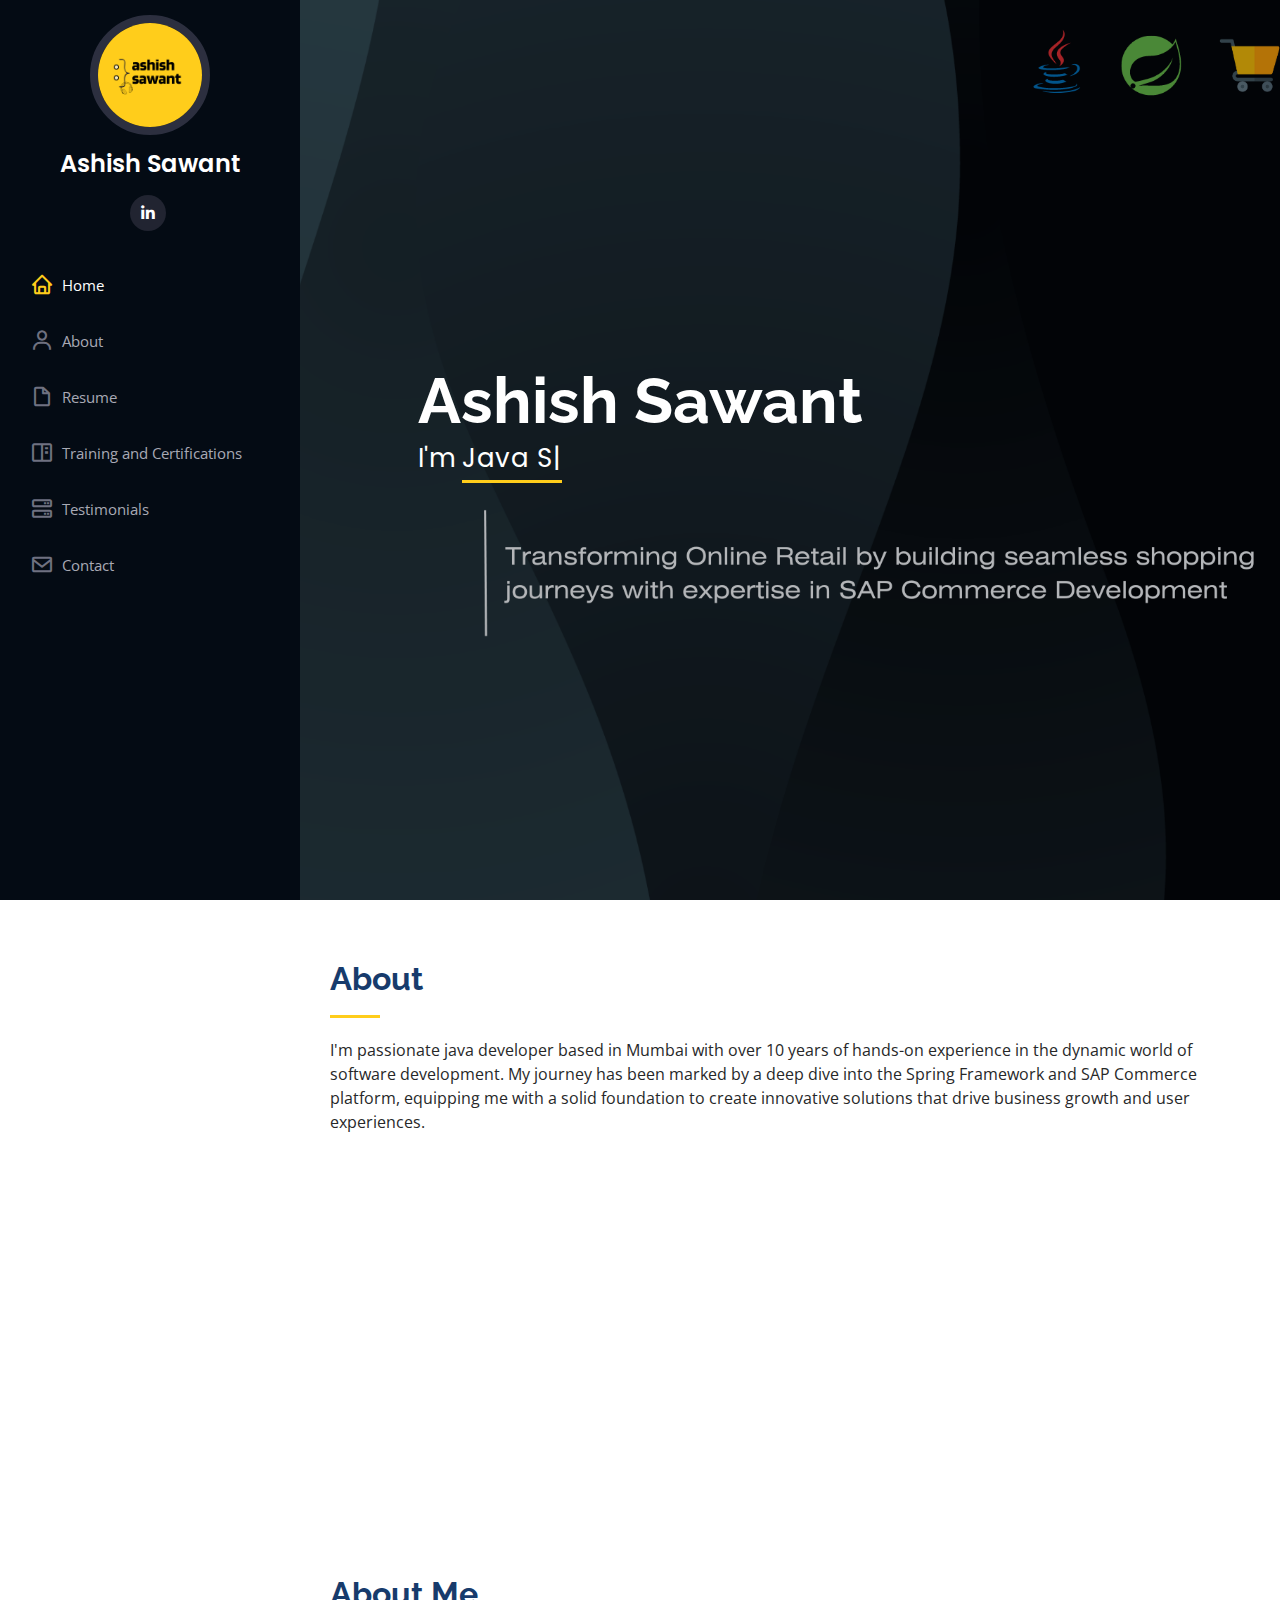
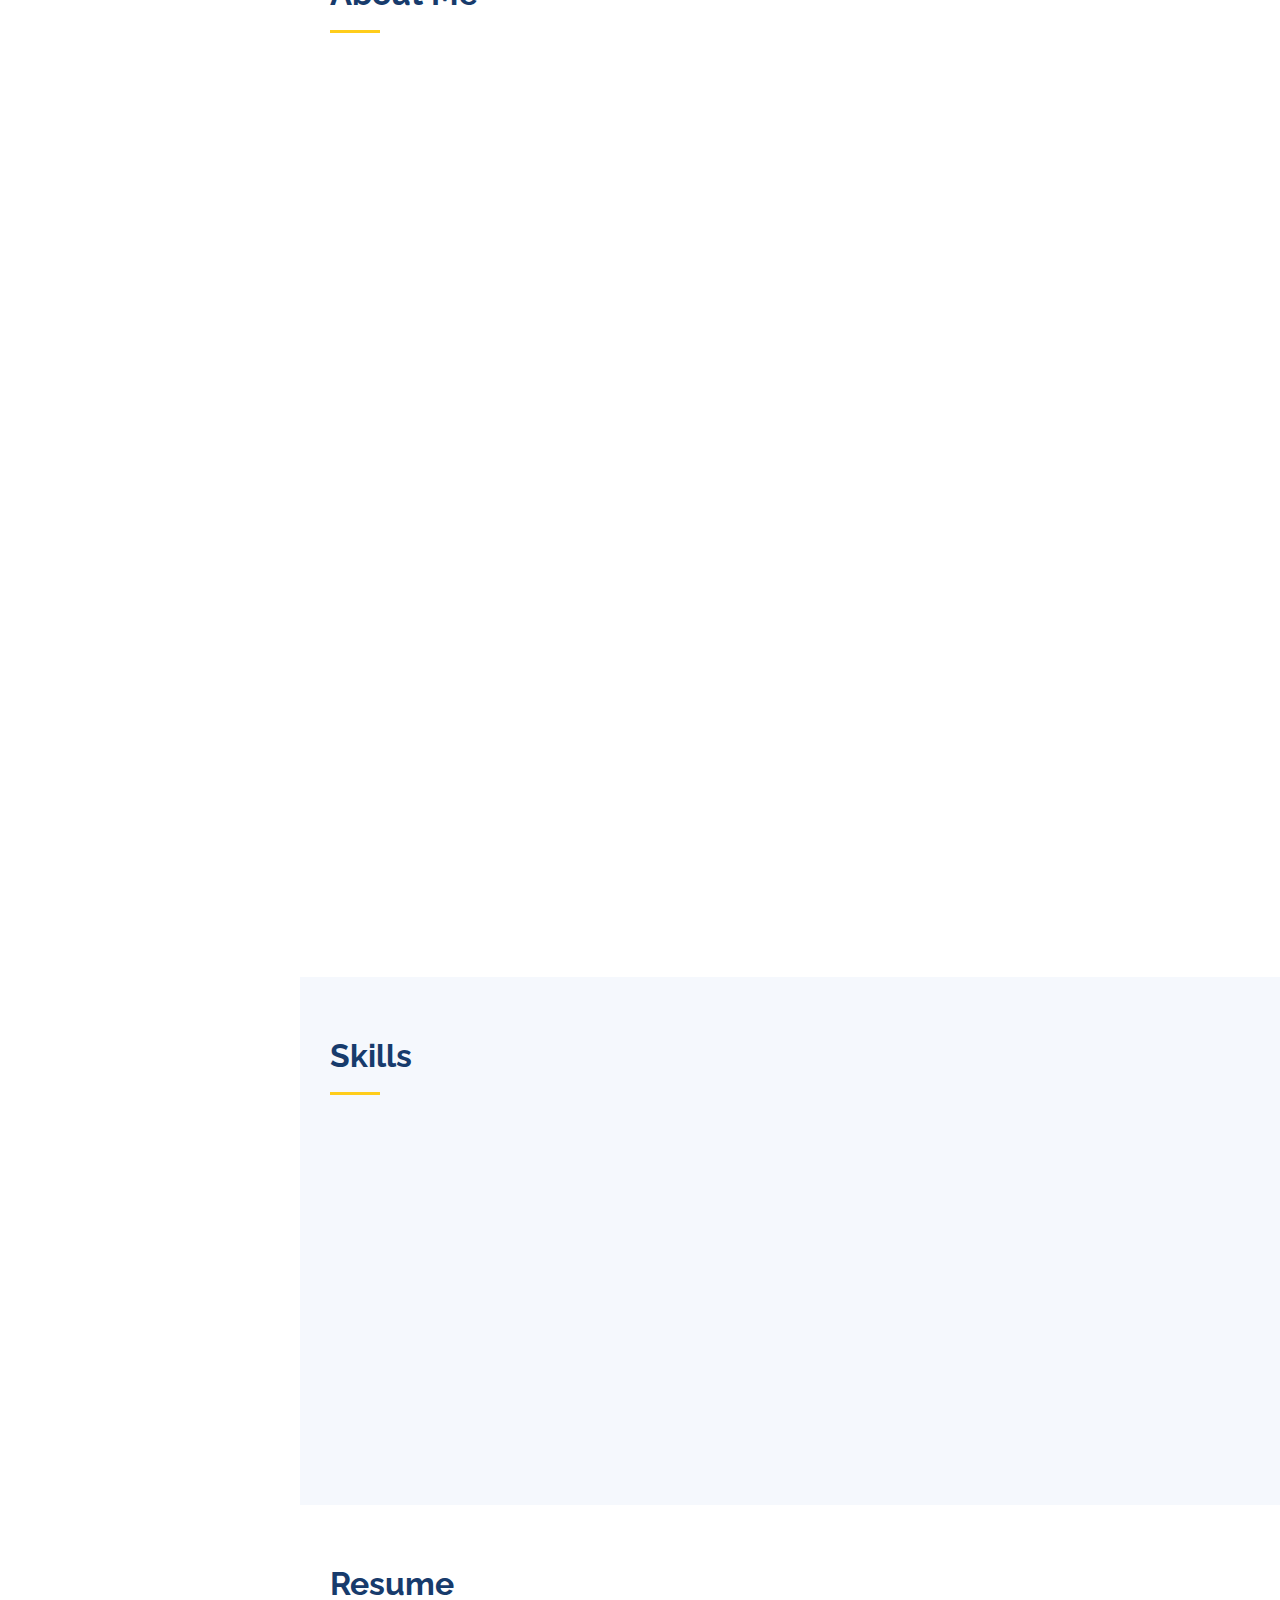
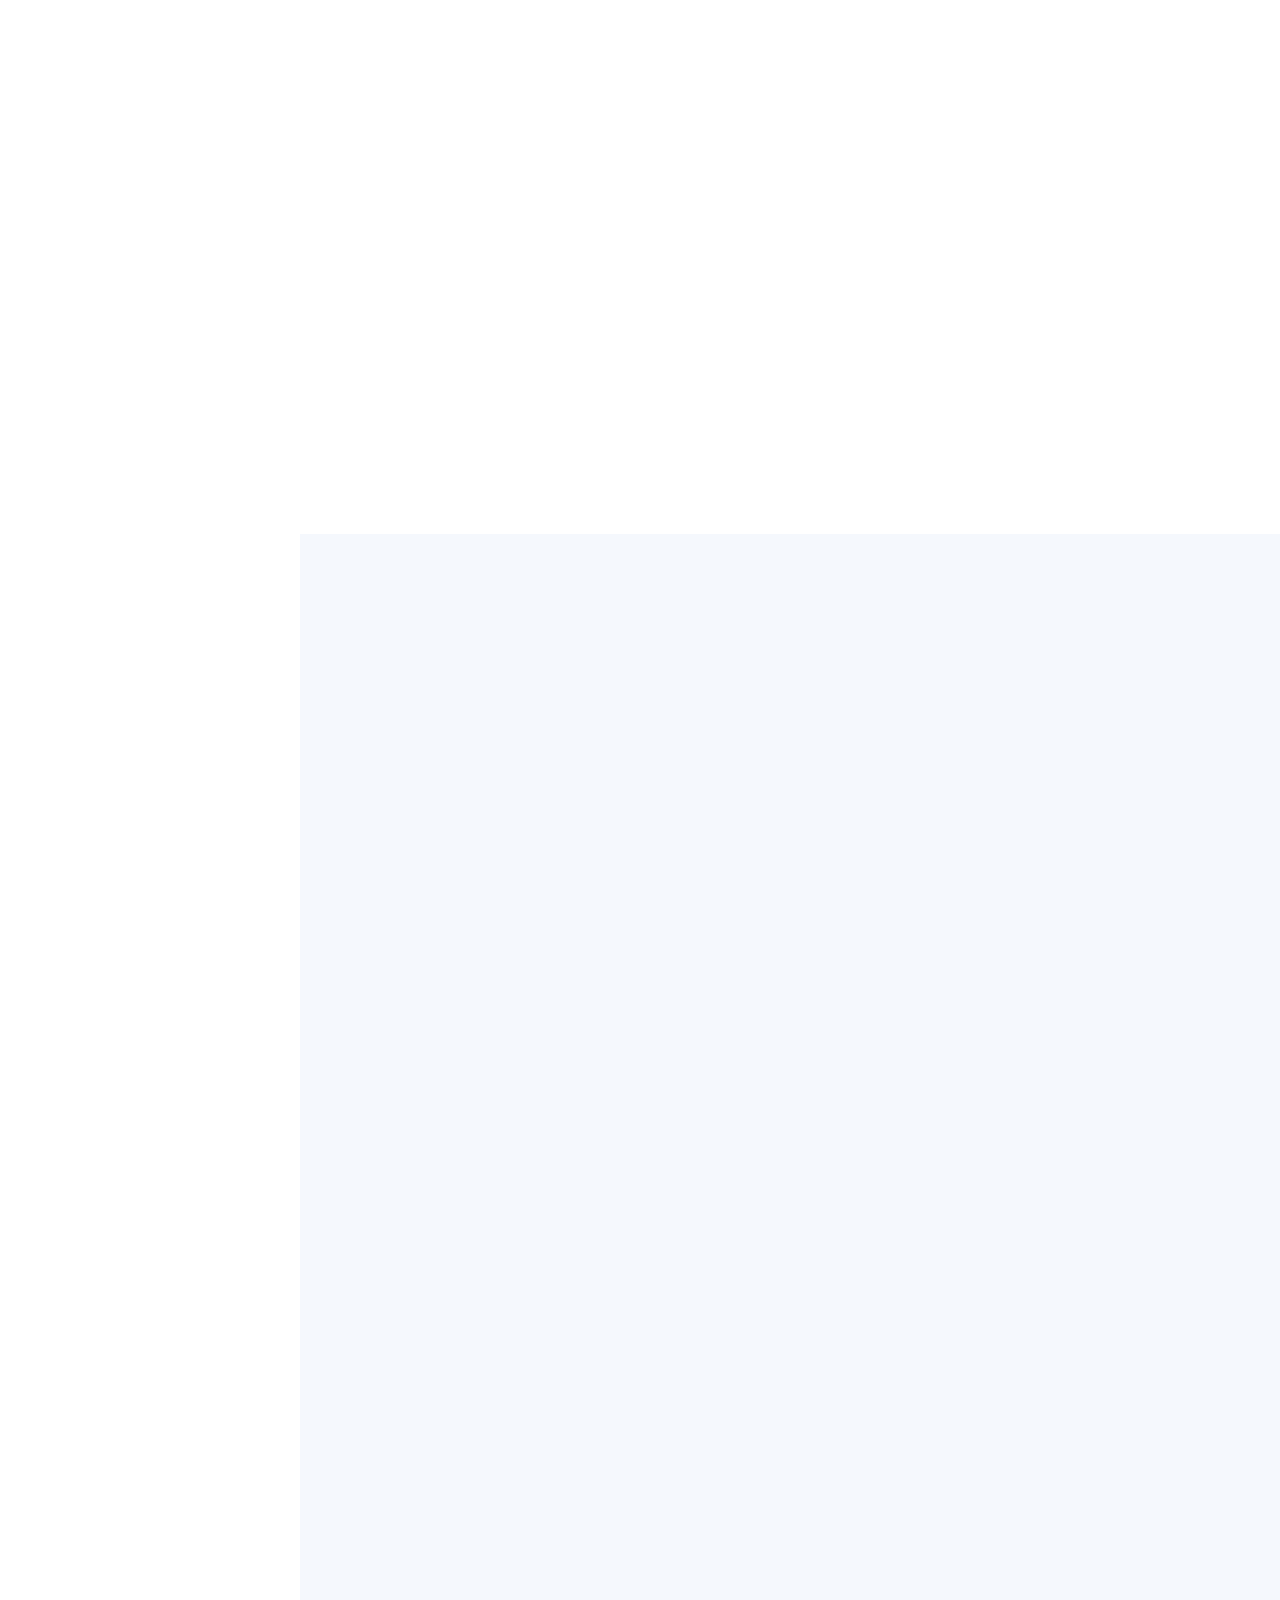
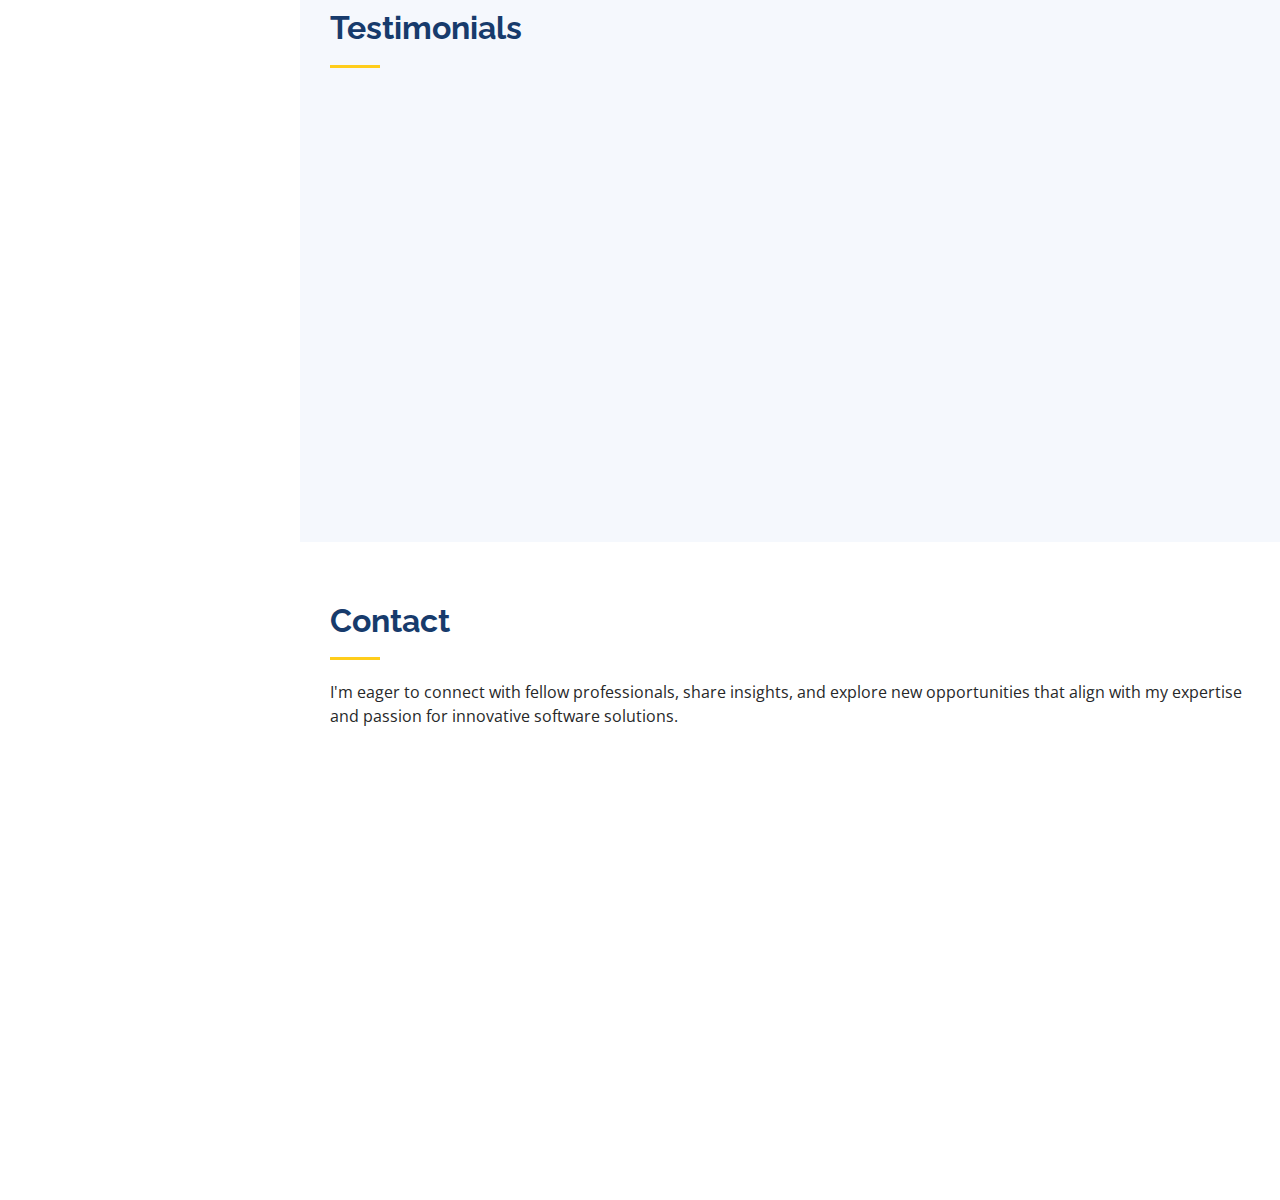
==== index.html @ c2856e30 "first commit portfolio" ====
<!DOCTYPE html>
<html lang="en">

<head>
  <meta charset="utf-8">
  <meta content="width=device-width, initial-scale=1.0" name="viewport">

  <title>iPortfolio Bootstrap Template - Index</title>
  <meta content="" name="description">
  <meta content="" name="keywords">

  <!-- Favicons -->
  <link href="assets/img/favicon.png" rel="icon">
  <link href="assets/img/apple-touch-icon.png" rel="apple-touch-icon">

  <!-- Google Fonts -->
  <link href="https://fonts.googleapis.com/css?family=Open+Sans:300,300i,400,400i,600,600i,700,700i|Raleway:300,300i,400,400i,500,500i,600,600i,700,700i|Poppins:300,300i,400,400i,500,500i,600,600i,700,700i" rel="stylesheet">

  <!-- Vendor CSS Files -->
  <link href="assets/vendor/aos/aos.css" rel="stylesheet">
  <link href="assets/vendor/bootstrap/css/bootstrap.min.css" rel="stylesheet">
  <link href="assets/vendor/bootstrap-icons/bootstrap-icons.css" rel="stylesheet">
  <link href="assets/vendor/boxicons/css/boxicons.min.css" rel="stylesheet">
  <link href="assets/vendor/glightbox/css/glightbox.min.css" rel="stylesheet">
  <link href="assets/vendor/swiper/swiper-bundle.min.css" rel="stylesheet">

  <!-- Template Main CSS File -->
  <link href="assets/css/style.css" rel="stylesheet">


</head>

<body>

  <!-- ======= Mobile nav toggle button ======= -->
  <i class="bi bi-list mobile-nav-toggle d-xl-none"></i>

  <!-- ======= Header ======= -->
  <header id="header">
    <div class="d-flex flex-column">

      <div class="profile">
        <img src="assets/img/ashish_bimg.png" alt="" class="img-fluid rounded-circle">
        <h1 class="text-light"><a href="index.html">Ashish Sawant</a></h1>
        <div class="social-links mt-3 text-center">
          <!-- <a href="#" class="twitter"><i class="bx bxl-twitter"></i></a>
          <a href="#" class="facebook"><i class="bx bxl-facebook"></i></a>
          <a href="#" class="instagram"><i class="bx bxl-instagram"></i></a>
          <a href="#" class="google-plus"><i class="bx bxl-skype"></i></a> -->
          <a href="https://www.linkedin.com/in/ashish-sawant-cx/" class="linkedin"><i class="bx bxl-linkedin"></i></a>
        </div>
      </div>

      <nav id="navbar" class="nav-menu navbar">
        <ul>
          <li><a href="#hero" class="nav-link scrollto active"><i class="bx bx-home"></i> <span>Home</span></a></li>
          <li><a href="#about" class="nav-link scrollto"><i class="bx bx-user"></i> <span>About</span></a></li>
          <li><a href="#resume" class="nav-link scrollto"><i class="bx bx-file-blank"></i> <span>Resume</span></a></li>
          <li><a href="#certifications" class="nav-link scrollto"><i class="bx bx-book-content"></i> <span>Training and Certifications</span></a></li>
          <li><a href="#testimonials" class="nav-link scrollto"><i class="bx bx-server"></i> <span>Testimonials</span></a></li>
          <li><a href="#contact" class="nav-link scrollto"><i class="bx bx-envelope"></i> <span>Contact</span></a></li>
        </ul>
      </nav><!-- .nav-menu -->
    </div>
  </header><!-- End Header -->

  <!-- ======= Hero Section ======= -->
  <section id="hero" class="d-flex flex-column justify-content-center align-items-center">
    <div class="hero-container" data-aos="fade-in">
      <h1>Ashish Sawant</h1>
      <p>I'm <span class="typed" data-typed-items="Java Spring Hybris Developer, SAP Commerce Lead"></span></p>
    </div>
  </section><!-- End Hero -->

  <main id="main">

    <!-- ======= About Section ======= -->
    <section id="about" class="about">
      <div class="container">

        <div class="section-title">
          <h2>About</h2>
          <p>I'm passionate java developer based in Mumbai with over 10 years of hands-on experience in the dynamic world of software development. My journey has been marked by a deep dive into the Spring Framework and SAP Commerce platform, equipping me with a solid foundation to create innovative solutions that drive business growth and user experiences.</p>
        </div>

        <div class="row">
          <div class="col-lg-4" data-aos="fade-right">
            <img src="assets/img/linkd-dp.jpg" class="img-fluid" alt="">
          </div>
          <div class="col-lg-8 pt-4 pt-lg-0 content" data-aos="fade-left">
            <h3>SAP Commerce (Hybris) Lead</h3>
            <!-- <p class="fst-italic">
              Lorem ipsum dolor sit amet, consectetur adipiscing elit, sed do eiusmod tempor incididunt ut labore et dolore
              magna aliqua.
            </p> -->
            <div class="row">
              <div class="col-lg-6">
                <ul>
                  <li><i class="bi bi-chevron-right"></i> <strong>Birthday:</strong> <span>18 Dec 1990</span></li>
                  <li><i class="bi bi-chevron-right"></i> <strong>Website:</strong> <span>www.example.com</span></li>
                  <li><i class="bi bi-chevron-right"></i> <strong>Phone:</strong> <span>+91 9833534394</span></li>
                  <li><i class="bi bi-chevron-right"></i> <strong>City:</strong> <span>Mumbai, India</span></li>
                </ul>
              </div>
              <div class="col-lg-6">
                <ul>
                  <li><i class="bi bi-chevron-right"></i> <strong>Age:</strong> <span>33</span></li>
                  <li><i class="bi bi-chevron-right"></i> <strong>Degree:</strong> <span>Master of computer application</span></li>
                  <li><i class="bi bi-chevron-right"></i> <strong>Email:</strong> <span>sawantashish1890@gmail.com</span></li>
                  <li><i class="bi bi-chevron-right"></i> <strong>Total Experience:</strong> <span>10 years</span></li>
                </ul>
              </div>
            </div>
            <!-- <p>
              Officiis eligendi itaque labore et dolorum mollitia officiis optio vero. Quisquam sunt adipisci omnis et ut. Nulla accusantium dolor incidunt officia tempore. Et eius omnis.
              Cupiditate ut dicta maxime officiis quidem quia. Sed et consectetur qui quia repellendus itaque neque. Aliquid amet quidem ut quaerat cupiditate. Ab et eum qui repellendus omnis culpa magni laudantium dolores.
            </p> -->
          </div>
        </div>

      </div>
    </section><!-- End About Section -->

    <!-- ======= Facts Section ======= -->
    <section id="facts" class="resume">
      <div class="container">

        <div class="section-title">
          <h2>About Me</h2>
        </div>  
        
        <div class="row">
          
          <div class="col-lg-6" data-aos="fade-up">
            <h3 class="resume-title">What Defines My Experties</h3>
            <div class="resume-item pb-0">
              <h4>Analyzing and Crafting Business Logic</h4>
              <p><em>From inception to execution, I excel in dissecting complex problems and architecting robust core business logic that powers applications, making them efficient and impactful.</em></p>
            </br>
            </div>
          
            <div class="resume-item pb-0">
              <h4>Web Interface Development</h4>
              <p><em>I've designed and developed web interfaces for enterprise-level applications, ensuring seamless user interactions that cater to diverse needs.</em></p>
            </br>
            </div>
          
          
            <div class="resume-item pb-0">
              <h4>Web Services Extraordinaire</h4>
              <p><em>From crafting RESTful web services that streamline data exchange to orchestrating SOAP-based interactions across platforms, creating pathways for seamless communication between diverse systems.</em></p>
            </br>
            </div>
          
            <div class="resume-item pb-0">
              <h4>Database Design and Optimization</h4>
              <p><em>Database design, optimization, and implementation across varied platforms are key components of my skill arsenal, contributing to efficient data management.</em></p>
            </br>
            </div>
          
            <div class="resume-item pb-0">
              <h4>SAP Commerce Exploration</h4>
              <p><em>My journey into the SAP HYBRIS universe has been enriching. I've delved into various aspects of the platform, combining OOTB features with customization to deliver tailored solutions. As a SAP Commerce developer, I've explored B2B as well as B2C accelerator functionalities.</em></p>
            </br>
            </div>
          </div>

          
          <div class="col-lg-6" data-aos="fade-up">
            <h3 class="resume-title">Contribution & Leadership:</h3>
            <div class="resume-item pb-0">
              <h4>Diverse Development Roles</h4>
              <p><em>I've had the privilege to engage in CX Sprints, OMS Sprints, Production Support, Mobile APIs, and Integration projects.</em></p>
            </br>
            </div>
          
            <div class="resume-item pb-0">
              <h4>Lead Developer</h4>
              <p><em>As part of the core development team, I've been entrusted with leading and guiding teammates through over 100 sprints, championing a collaborative spirit for success.</em></p>
            </br>
            </div>
          
            <div class="resume-item pb-0">
              <h4>Business and Technical Analysis</h4>
              <p><em>I've actively participated in business requirement analysis and collaborated with technical architects to shape solutions aligned with organizational goals.</em></p>
            </br>
            </div>
          
            <div class="resume-item pb-0">
              <h4>Research and Innovation</h4>
              <p><em>I use my skills in research and development to explore new areas in the world of software development that haven't been explored before and identify how they can add value to projects.</em></p>
            </br>
            </div>
          </div>

        </div> 
          
        </div>
        

        <!-- <div class="row no-gutters">

          <div class="col-lg-3 col-md-6 d-md-flex align-items-md-stretch" data-aos="fade-up">
            <div class="count-box">
              <i class="bi bi-emoji-smile"></i>
              <span data-purecounter-start="0" data-purecounter-end="232" data-purecounter-duration="1" class="purecounter"></span>
              <p><strong>Happy Clients</strong> consequuntur quae</p>
            </div>
          </div>

          <div class="col-lg-3 col-md-6 d-md-flex align-items-md-stretch" data-aos="fade-up" data-aos-delay="100">
            <div class="count-box">
              <i class="bi bi-journal-richtext"></i>
              <span data-purecounter-start="0" data-purecounter-end="521" data-purecounter-duration="1" class="purecounter"></span>
              <p><strong>Projects</strong> adipisci atque cum quia aut</p>
            </div>
          </div>

          <div class="col-lg-3 col-md-6 d-md-flex align-items-md-stretch" data-aos="fade-up" data-aos-delay="200">
            <div class="count-box">
              <i class="bi bi-headset"></i>
              <span data-purecounter-start="0" data-purecounter-end="1453" data-purecounter-duration="1" class="purecounter"></span>
              <p><strong>Hours Of Support</strong> aut commodi quaerat</p>
            </div>
          </div>

          <div class="col-lg-3 col-md-6 d-md-flex align-items-md-stretch" data-aos="fade-up" data-aos-delay="300">
            <div class="count-box">
              <i class="bi bi-people"></i>
              <span data-purecounter-start="0" data-purecounter-end="32" data-purecounter-duration="1" class="purecounter"></span>
              <p><strong>Hard Workers</strong> rerum asperiores dolor</p>
            </div>
          </div>

        </div> -->

      </div>
    </section><!-- End Facts Section -->

    <!-- ======= Skills Section ======= -->
    <section id="skills" class="skills section-bg">
      <div class="container">

        <div class="section-title">
          <h2>Skills</h2>
         <!--  <p>Magnam dolores commodi suscipit. Necessitatibus eius consequatur ex aliquid fuga eum quidem. Sit sint consectetur velit. Quisquam quos quisquam cupiditate. Et nemo qui impedit suscipit alias ea. Quia fugiat sit in iste officiis commodi quidem hic quas.</p> -->
        </div>

        <div class="row skills-content">

          <div class="col-lg-6" data-aos="fade-up">

            <div class="progress">
              <span class="skill">Java <i class="val">100%</i></span>
              <div class="progress-bar-wrap">
                <div class="progress-bar" role="progressbar" aria-valuenow="100" aria-valuemin="0" aria-valuemax="100"></div>
              </div>
            </div>

            <div class="progress">
              <span class="skill">Spring Framework<i class="val">100%</i></span>
              <div class="progress-bar-wrap">
                <div class="progress-bar" role="progressbar" aria-valuenow="100" aria-valuemin="0" aria-valuemax="100"></div>
              </div>
            </div>

            <div class="progress">
              <span class="skill">SAP Commerce (Hybris) <i class="val">100%</i></span>
              <div class="progress-bar-wrap">
                <div class="progress-bar" role="progressbar" aria-valuenow="100" aria-valuemin="0" aria-valuemax="100"></div>
              </div>
            </div>

            <div class="progress">
              <span class="skill">RDBMS <i class="val">100%</i></span>
              <div class="progress-bar-wrap">
                <div class="progress-bar" role="progressbar" aria-valuenow="100" aria-valuemin="0" aria-valuemax="100"></div>
              </div>
            </div>

            <div class="progress">
              <span class="skill">NO SQL DB <i class="val">50%</i></span>
              <div class="progress-bar-wrap">
                <div class="progress-bar" role="progressbar" aria-valuenow="50" aria-valuemin="0" aria-valuemax="100"></div>
              </div>
            </div>

          </div>

          <div class="col-lg-6" data-aos="fade-up" data-aos-delay="100">

            <div class="progress">
              <span class="skill">HTML <i class="val">100%</i></span>
              <div class="progress-bar-wrap">
                <div class="progress-bar" role="progressbar" aria-valuenow="100" aria-valuemin="0" aria-valuemax="100"></div>
              </div>
            </div>

            <div class="progress">
              <span class="skill">CSS <i class="val">70%</i></span>
              <div class="progress-bar-wrap">
                <div class="progress-bar" role="progressbar" aria-valuenow="70" aria-valuemin="0" aria-valuemax="100"></div>
              </div>
            </div>

            <div class="progress">
              <span class="skill">Javascript <i class="val">80%</i></span>
              <div class="progress-bar-wrap">
                <div class="progress-bar" role="progressbar" aria-valuenow="80" aria-valuemin="0" aria-valuemax="100"></div>
              </div>
            </div>

            <div class="progress">
              <span class="skill">Anguler <i class="val">50%</i></span>
              <div class="progress-bar-wrap">
                <div class="progress-bar" role="progressbar" aria-valuenow="50" aria-valuemin="0" aria-valuemax="100"></div>
              </div>
            </div>

          </div>

        </div>

      </div>
    </section><!-- End Skills Section -->

    <!-- ======= Resume Section ======= -->
    <section id="resume" class="resume">
      <div class="container">

        <div class="section-title">
          <h2>Resume</h2>
          <!-- <p>Magnam dolores commodi suscipit. Necessitatibus eius consequatur ex aliquid fuga eum quidem. Sit sint consectetur velit. Quisquam quos quisquam cupiditate. Et nemo qui impedit suscipit alias ea. Quia fugiat sit in iste officiis commodi quidem hic quas.</p> -->
        </div>

        <div class="row">
          <div class="col-lg-6" data-aos="fade-up">
            <h3 class="resume-title">Summary</h3>
            <div class="resume-item pb-0">
              <h4>Ashish Sawant</h4>
              <p><em>Transforming Online Retail by building seamless shopping journeys with expertise in SAP Commerce Development</em></p>
              <ul>
                <li>Mumbai, India</li>
                <li>+91 9833534394</li>
                <li>sawantashish189@gmail.com</li>
              </ul>
            </div>

            <h3 class="resume-title">Education</h3>
            <div class="resume-item">
              <h4>Master of Computer Application</h4>
              <h5>2011-2014</h5>
              <p><em>1st class</em></p>
              <p>Mumbai University</p>
            </div>
           <!--  <div class="resume-item">
              <h4>Bachelor of Fine Arts &amp; Graphic Design</h4>
              <h5>2010 - 2014</h5>
              <p><em>Rochester Institute of Technology, Rochester, NY</em></p>
              <p>Quia nobis sequi est occaecati aut. Repudiandae et iusto quae reiciendis et quis Eius vel ratione eius unde vitae rerum voluptates asperiores voluptatem Earum molestiae consequatur neque etlon sader mart dila</p>
            </div> -->
          </div>
          <div class="col-lg-6" data-aos="fade-up" data-aos-delay="100">
            <h3 class="resume-title">Professional Experience</h3>
            <div class="resume-item">
              <h4>Capgemini - SAP Commerce Lead</h4>
              <h5>Apr 2018 - Present</h5>
              <p><em>Mumbai, India </em></p>
              <ul>
                <li>Working as a lead for sap commerce development</li>
                <li>I've actively participated in business requirement analysis and collaborated with technical architects to shape solutions aligned with organizational goals and then provide grooming to developers. </li>
                <li>As part of the core development team, I've been entrusted with leading and guiding teammates through over 100+ sprints, championing a collaborative spirit for success.</li>
                <li>I've had the privilege to engage in CX Sprints, OMS Sprints, Production Support, Mobile APIs, and Integration projects.</li>
                <li>I use my skills in research and development to explore new areas in the world of software development that haven't been explored before and identify how they can add value to projects.</li>
                <li>Actively participate in the analysis of production issue</li>
                <li>My journey into the SAP HYBRIS universe has been enriching. I've delved into various aspects of the platform, combining OOTB features with customization to deliver tailored solutions. As a SAP Commerce developer, I've explored B2B as well as B2C accelerator functionalities.</li>
              </ul>
            </div>
            <div class="resume-item">
              <h4>Shoppers Stop Ltd–  Java Hybris Developer </h4>
              <h5>Apr-2016 – Apr-2018</h5>
              <p><em>Mumbai, India</em></p>
              <ul>
                <li>Worked on ecommerce features for webshop using Hybris</li>
                <li>Integration with IBM Sterling for OMS using JMS</li>
                <li>Integration with MS Dynamics for CRM data using REST</li>
                <li>Developed Mobile Application ecommerce apis using REST</li>
                <li>Other integrations using REST with Spring Boot for loyalty programs, store services etc</li>
                <li>Analyzing the requirements received from the client.</li>
                <li>Working on tech designing and coding.</li>
                <li>Investigating and fixing bugs and issues.</li>
                <li>Performing code reviews.</li>
                <li>Participating in relevant technical and verbal communication with the client.</li>
                <li>Assisting and mentoring the team members for issue resolution.</li>
              </ul>
            </div>
            <div class="resume-item">
              <h4>Mobicule Technologies Pvt Ltd–  Programmer Analyst </h4>
              <h5>Dec-2013 – Apr-2016</h5>
              <p><em>Mumbai, India</em></p>
              <ul>
                <li>Worked on mobile apps backend services using REST</li>
                <li>Developed B2B web portals based on Spring MVC and spring Boot</li>
                <li>Done Rollout and Onsite support for project in UAE</li>
                <li>Consumed ERP data with SOAP</li>
                <li>Database Designing, Optimization and Implementation on different Platforms</li>
                <li>Analyzing and Developing Core Business Logic for Applications.</li>
                <li>Investigating and fixing bugs and issues.</li>
                <li>Participating in relevant technical and verbal communication with the client.</li>
              </ul>
            </div>
          </div>
        </div>

      </div>
    </section><!-- End Resume Section -->

    <!-- ======= Portfolio Section ======= -->
    <section id="certifications" class="resume section-bg">
      <div class="container">
        <div class="row">
              <div class="col-lg-4" data-aos="fade-up" data-aos-delay="100">
                  <h3 class="resume-title">Certifications</h3>
                  <div class="resume-item">
                    SAP Certified Development Professional -SAP Commerce Cloud 1811 Developer
                  </div>
                  <div class="resume-item">
                    SAP Certified Development Professional - SAP Commerce Cloud Developer 2023
                  </div>
              </div>
              <div class="col-lg-4" data-aos="fade-up" data-aos-delay="100">
                <h3 class="resume-title">Knowledge Badges</h3>
                <div class="resume-item">
                  Web Assessment for the 7Steps2CC Program - Commerce Cloud Implementation Knowledge Badge
                </div>
                <div class="resume-item">
                  Solution Knowledge - SAP Commerce Cloud - Integration Series Program
                </div>
              </div>
              <div class="col-lg-4" data-aos="fade-up" data-aos-delay="100">
                <h3 class="resume-title">Trainings</h3>
                <div class="resume-item">
                  <h5>Reactive Programming</h5>
                  <ul>
                      <li>Certificate of completion Java Reactive Programming </li>
                      <li>Certificate of completion Reactive Microservices with Spring Web Flux</li>
                  </ul>
                </div>
                <div class="resume-item">
                  <h5>No SQL</h5>
                  <ul>
                      <li>Certificate of completion MongoDB - The Complete Developer's Guide 2023</li>
                  </ul>
                </div>
                <div class="resume-item">
                  <h5>Architect</h5>
                  <ul>
                      <li>Certificate of completion The Complete Guide to Becoming a Software Architect</li>
                  </ul>
                </div>
                <div class="resume-item">
                  <h5>Java</h5>
                  <ul>
                      <li>Certificate of completion Thinking Beyond Java 8</li>
                  </ul>
                </div>
                <div class="resume-item">
                  <h5>AI</h5>
                  <ul>
                      <li>Introduction to OpenAI API & ChatGPT API for Developers</li>
                      <li>GitHub CoPilot for Beginners: Write Software With AI</li>
                  </ul>
                </div>
          </div>
          </div>
        </div>

      </div>

      </div>
    </section><!-- End Portfolio Section -->

    <!-- ======= Services Section ======= -->
    <!-- <section id="services" class="services">
      <div class="container">

        <div class="section-title">
          <h2>Services</h2>
          <p>Magnam dolores commodi suscipit. Necessitatibus eius consequatur ex aliquid fuga eum quidem. Sit sint consectetur velit. Quisquam quos quisquam cupiditate. Et nemo qui impedit suscipit alias ea. Quia fugiat sit in iste officiis commodi quidem hic quas.</p>
        </div>

        <div class="row">
          <div class="col-lg-4 col-md-6 icon-box" data-aos="fade-up">
            <div class="icon"><i class="bi bi-briefcase"></i></div>
            <h4 class="title"><a href="">Lorem Ipsum</a></h4>
            <p class="description">Voluptatum deleniti atque corrupti quos dolores et quas molestias excepturi sint occaecati cupiditate non provident</p>
          </div>
          <div class="col-lg-4 col-md-6 icon-box" data-aos="fade-up" data-aos-delay="100">
            <div class="icon"><i class="bi bi-card-checklist"></i></div>
            <h4 class="title"><a href="">Dolor Sitema</a></h4>
            <p class="description">Minim veniam, quis nostrud exercitation ullamco laboris nisi ut aliquip ex ea commodo consequat tarad limino ata</p>
          </div>
          <div class="col-lg-4 col-md-6 icon-box" data-aos="fade-up" data-aos-delay="200">
            <div class="icon"><i class="bi bi-bar-chart"></i></div>
            <h4 class="title"><a href="">Sed ut perspiciatis</a></h4>
            <p class="description">Duis aute irure dolor in reprehenderit in voluptate velit esse cillum dolore eu fugiat nulla pariatur</p>
          </div>
          <div class="col-lg-4 col-md-6 icon-box" data-aos="fade-up" data-aos-delay="300">
            <div class="icon"><i class="bi bi-binoculars"></i></div>
            <h4 class="title"><a href="">Magni Dolores</a></h4>
            <p class="description">Excepteur sint occaecat cupidatat non proident, sunt in culpa qui officia deserunt mollit anim id est laborum</p>
          </div>
          <div class="col-lg-4 col-md-6 icon-box" data-aos="fade-up" data-aos-delay="400">
            <div class="icon"><i class="bi bi-brightness-high"></i></div>
            <h4 class="title"><a href="">Nemo Enim</a></h4>
            <p class="description">At vero eos et accusamus et iusto odio dignissimos ducimus qui blanditiis praesentium voluptatum deleniti atque</p>
          </div>
          <div class="col-lg-4 col-md-6 icon-box" data-aos="fade-up" data-aos-delay="500">
            <div class="icon"><i class="bi bi-calendar4-week"></i></div>
            <h4 class="title"><a href="">Eiusmod Tempor</a></h4>
            <p class="description">Et harum quidem rerum facilis est et expedita distinctio. Nam libero tempore, cum soluta nobis est eligendi</p>
          </div>
        </div>

      </div>
    </section>End Services Section -->

    <!-- ======= Testimonials Section ======= -->
    <section id="testimonials" class="testimonials section-bg">
      <div class="container">

        <div class="section-title">
          <h2>Testimonials</h2>
          <!-- <p>Magnam dolores commodi suscipit. Necessitatibus eius consequatur ex aliquid fuga eum quidem. Sit sint consectetur velit. Quisquam quos quisquam cupiditate. Et nemo qui impedit suscipit alias ea. Quia fugiat sit in iste officiis commodi quidem hic quas.</p> -->
        </div>

        <div class="testimonials-slider swiper" data-aos="fade-up" data-aos-delay="100">
          <div class="swiper-wrapper">

            <div class="swiper-slide">
              <div class="testimonial-item" data-aos="fade-up">
                <img src="assets/img/cert1.png" class="cert-img" alt="">
              </div>
            </div><!-- End testimonial item -->

            <div class="swiper-slide">
              <div class="testimonial-item" data-aos="fade-up">
                <img src="assets/img/cert2.png" class="cert-img" alt="">
              </div>
            </div><!-- End testimonial item -->

            <div class="swiper-slide">
              <div class="testimonial-item" data-aos="fade-up">
                <img src="assets/img/nv-test.png" class="cert-img" alt="">
              </div>
            </div><!-- End testimonial item -->

            <div class="swiper-slide">
              <div class="testimonial-item" data-aos="fade-up">
                <img src="assets/img/cert3.png" class="cert-img" alt="">
              </div>
            </div><!-- End testimonial item -->

            <!-- <div class="swiper-slide">
              <div class="testimonial-item" data-aos="fade-up" data-aos-delay="400">
                <p>
                  <i class="bx bxs-quote-alt-left quote-icon-left"></i>
                  Ashish had joined my team as a SAP Hybris developer and took the initiative to not just work on his modules but also to start getting mastery over other modules in Hybris. Ashish is one of the few guys i've come across who really has the capacity to take up any problem and work towards bringing it to a closure. He has the capacity to lead and guide teams and i see him in a senior role very soon.
                  If i have a chance, will i rehire him - if he doesnt accept the offer, i'd abduct him and put him in my team :)
                  He a brilliant guy to have in any team and i'm sure i'll be hearing about his technical skills alot more in the coming time
                  <i class="bx bxs-quote-alt-right quote-icon-right"></i>
                </p>
                <img src="assets/img/nv-dp.jpg" class="testimonial-img" alt="">
                <h3>Navall Vithalani</h3>
                <h4>Solution Architect</h4>
              </div>
            </div> -->

          </div>
          <!-- <div class="swiper-button-prev"></div>
          <div class="swiper-button-next"></div> -->
          <div class="swiper-pagination"></div>
        </div>

      </div>
    </section><!-- End Testimonials Section -->

    <!-- ======= Contact Section ======= -->
    <section id="contact" class="contact">
      <div class="container">

        <div class="section-title">
          <h2>Contact</h2>
          <p>I'm eager to connect with fellow professionals, share insights, and explore new opportunities that align with my expertise and passion for innovative software solutions.</p>
        </div>

        <div class="row" data-aos="fade-in">

          <div class="col-lg-12 d-flex align-items-stretch">
            <div class="info">
              <div class="address">
                <i class="bi bi-geo-alt"></i>
                <h4>Location:</h4>
                <p>Worli, Mumbai, India</p>
              </div>

              <div class="email">
                <i class="bi bi-envelope"></i>
                <h4>Email:</h4>
                <p>sawantashish@gmail.com</p>
              </div>

              <div class="phone">
                <i class="bi bi-phone"></i>
                <h4>Call:</h4>
                <p>+91 9833534384</p>
              </div>

              <!-- <iframe src="https://www.google.com/maps/embed?pb=!1m14!1m8!1m3!1d12097.433213460943!2d-74.0062269!3d40.7101282!3m2!1i1024!2i768!4f13.1!3m3!1m2!1s0x0%3A0xb89d1fe6bc499443!2sDowntown+Conference+Center!5e0!3m2!1smk!2sbg!4v1539943755621" frameborder="0" style="border:0; width: 100%; height: 290px;" allowfullscreen></iframe> -->
            </div>

          </div>

          <!-- <div class="col-lg-7 mt-5 mt-lg-0 d-flex align-items-stretch">
            <form action="forms/contact.php" method="post" role="form" class="php-email-form">
              <div class="row">
                <div class="form-group col-md-6">
                  <label for="name">Your Name</label>
                  <input type="text" name="name" class="form-control" id="name" required>
                </div>
                <div class="form-group col-md-6">
                  <label for="name">Your Email</label>
                  <input type="email" class="form-control" name="email" id="email" required>
                </div>
              </div>
              <div class="form-group">
                <label for="name">Subject</label>
                <input type="text" class="form-control" name="subject" id="subject" required>
              </div>
              <div class="form-group">
                <label for="name">Message</label>
                <textarea class="form-control" name="message" rows="10" required></textarea>
              </div>
              <div class="my-3">
                <div class="loading">Loading</div>
                <div class="error-message"></div>
                <div class="sent-message">Your message has been sent. Thank you!</div>
              </div>
              <div class="text-center"><button type="submit">Send Message</button></div>
            </form>
          </div> -->

        </div>

      </div>
    </section><!-- End Contact Section -->

  </main><!-- End #main -->

  <!-- ======= Footer ======= -->
  <footer id="footer">
    <div class="container">
      <!-- <div class="copyright">
        &copy; Copyright <strong><span>iPortfolio</span></strong>
      </div> -->
      
    </div>
  </footer><!-- End  Footer -->

  <a href="#" class="back-to-top d-flex align-items-center justify-content-center"><i class="bi bi-arrow-up-short"></i></a>

  <!-- Vendor JS Files -->
  <script src="assets/vendor/purecounter/purecounter_vanilla.js"></script>
  <script src="assets/vendor/aos/aos.js"></script>
  <script src="assets/vendor/bootstrap/js/bootstrap.bundle.min.js"></script>
  <script src="assets/vendor/glightbox/js/glightbox.min.js"></script>
  <script src="assets/vendor/isotope-layout/isotope.pkgd.min.js"></script>
  <script src="assets/vendor/swiper/swiper-bundle.min.js"></script>
  <script src="assets/vendor/typed.js/typed.umd.js"></script>
  <script src="assets/vendor/waypoints/noframework.waypoints.js"></script>
  <script src="assets/vendor/php-email-form/validate.js"></script>

  <!-- Template Main JS File -->
  <script src="assets/js/main.js"></script>

</body>

</html>
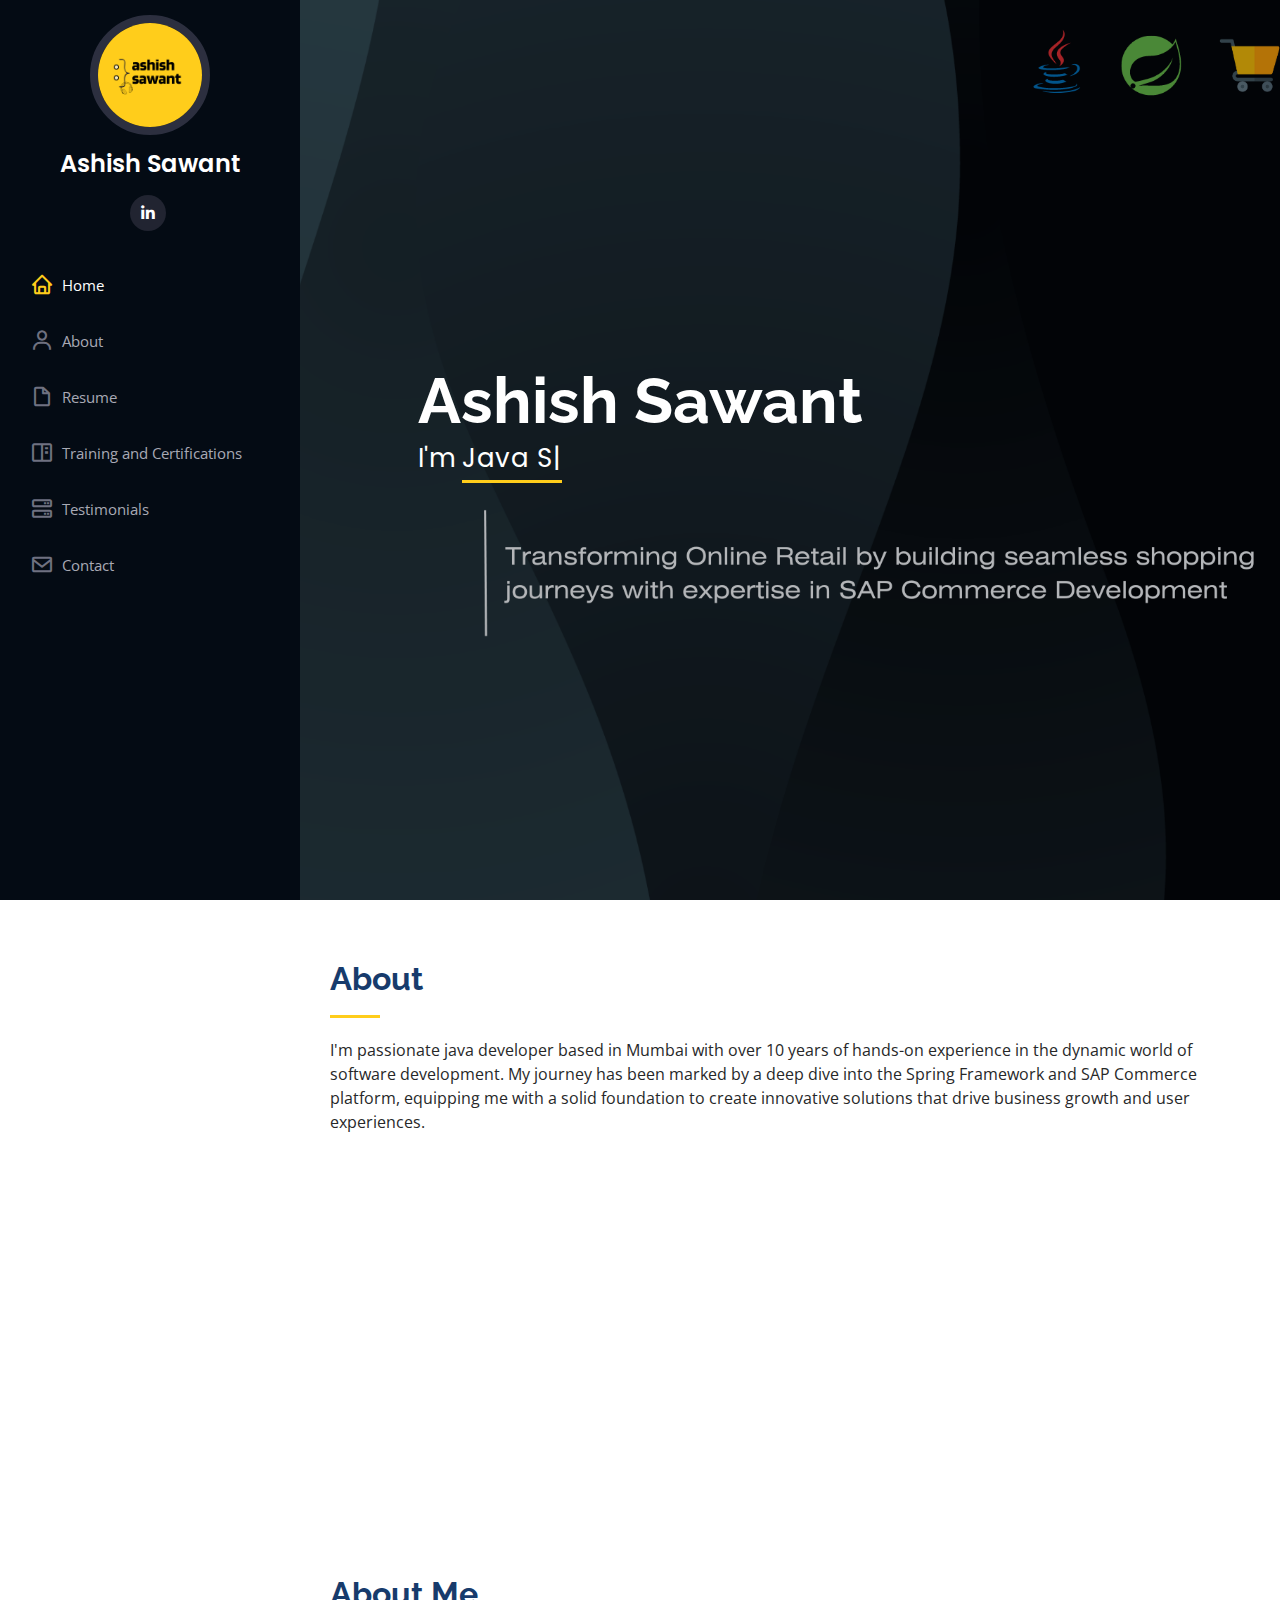
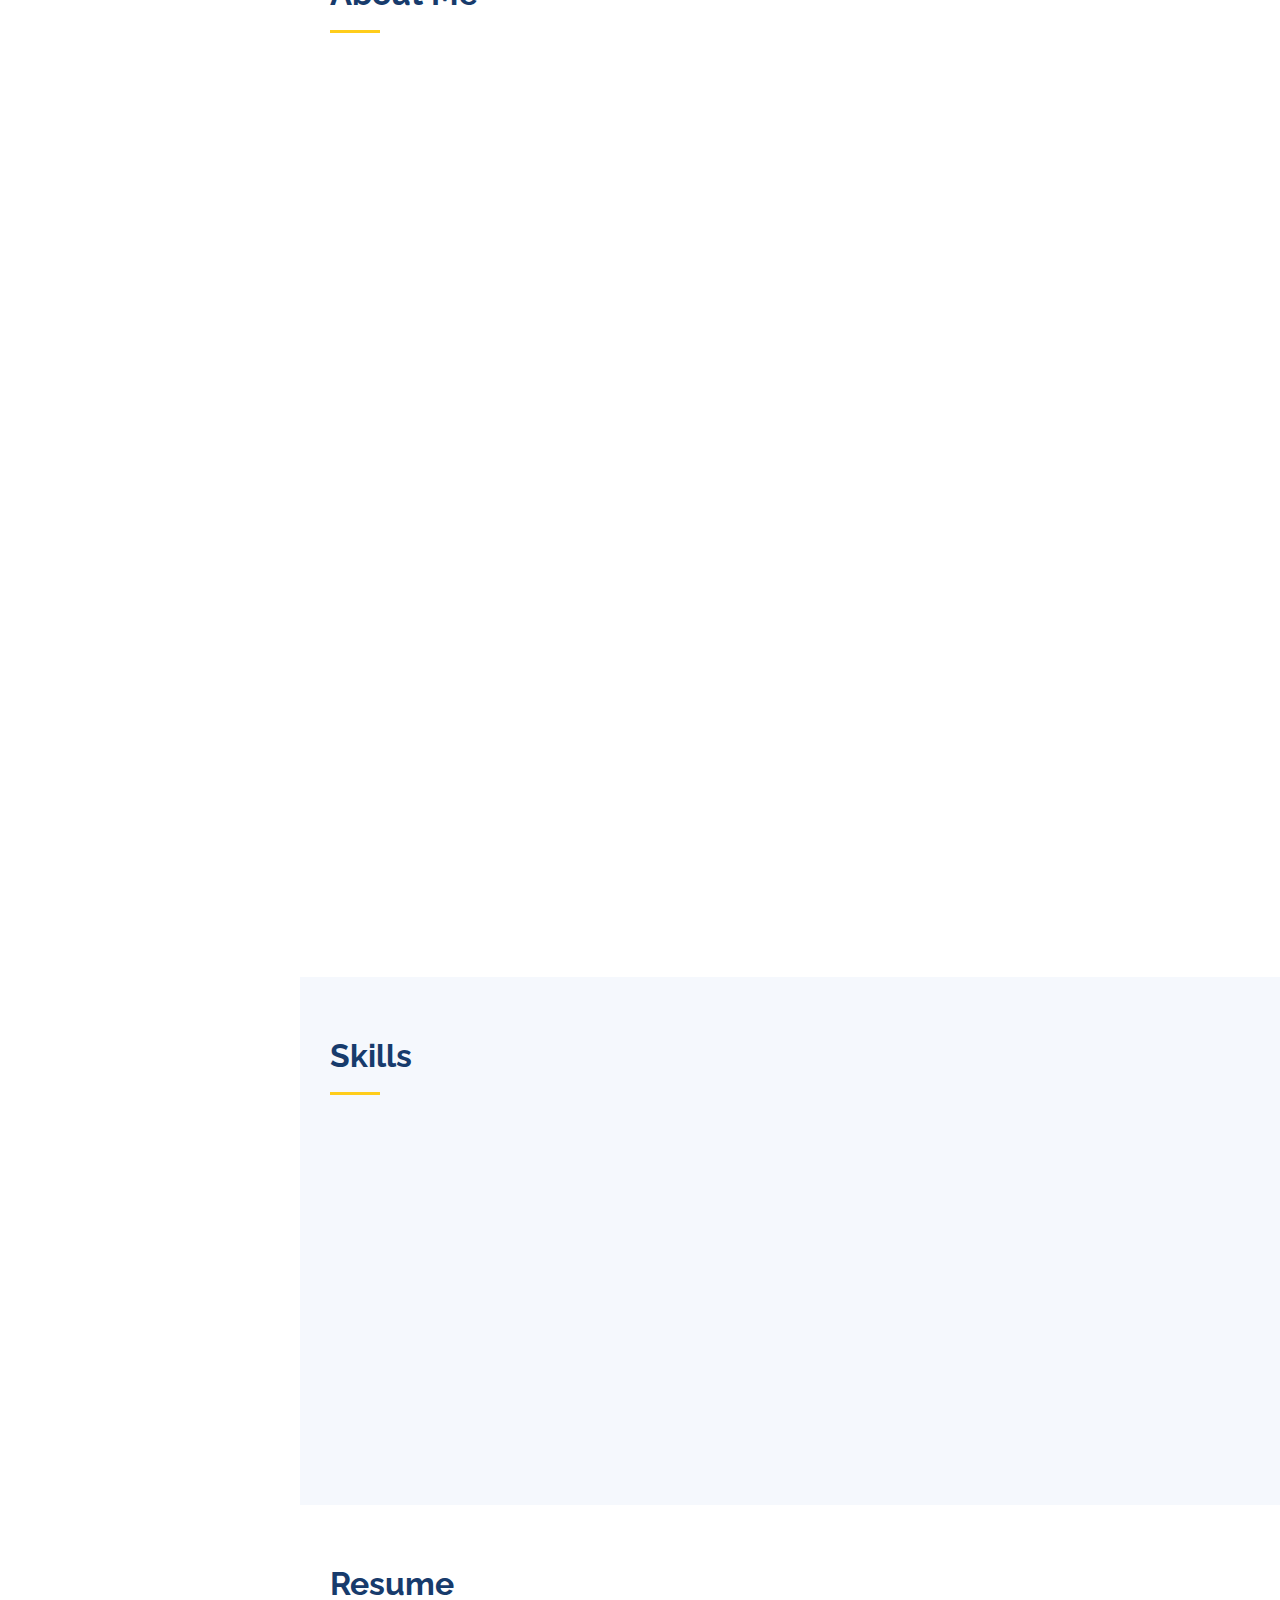
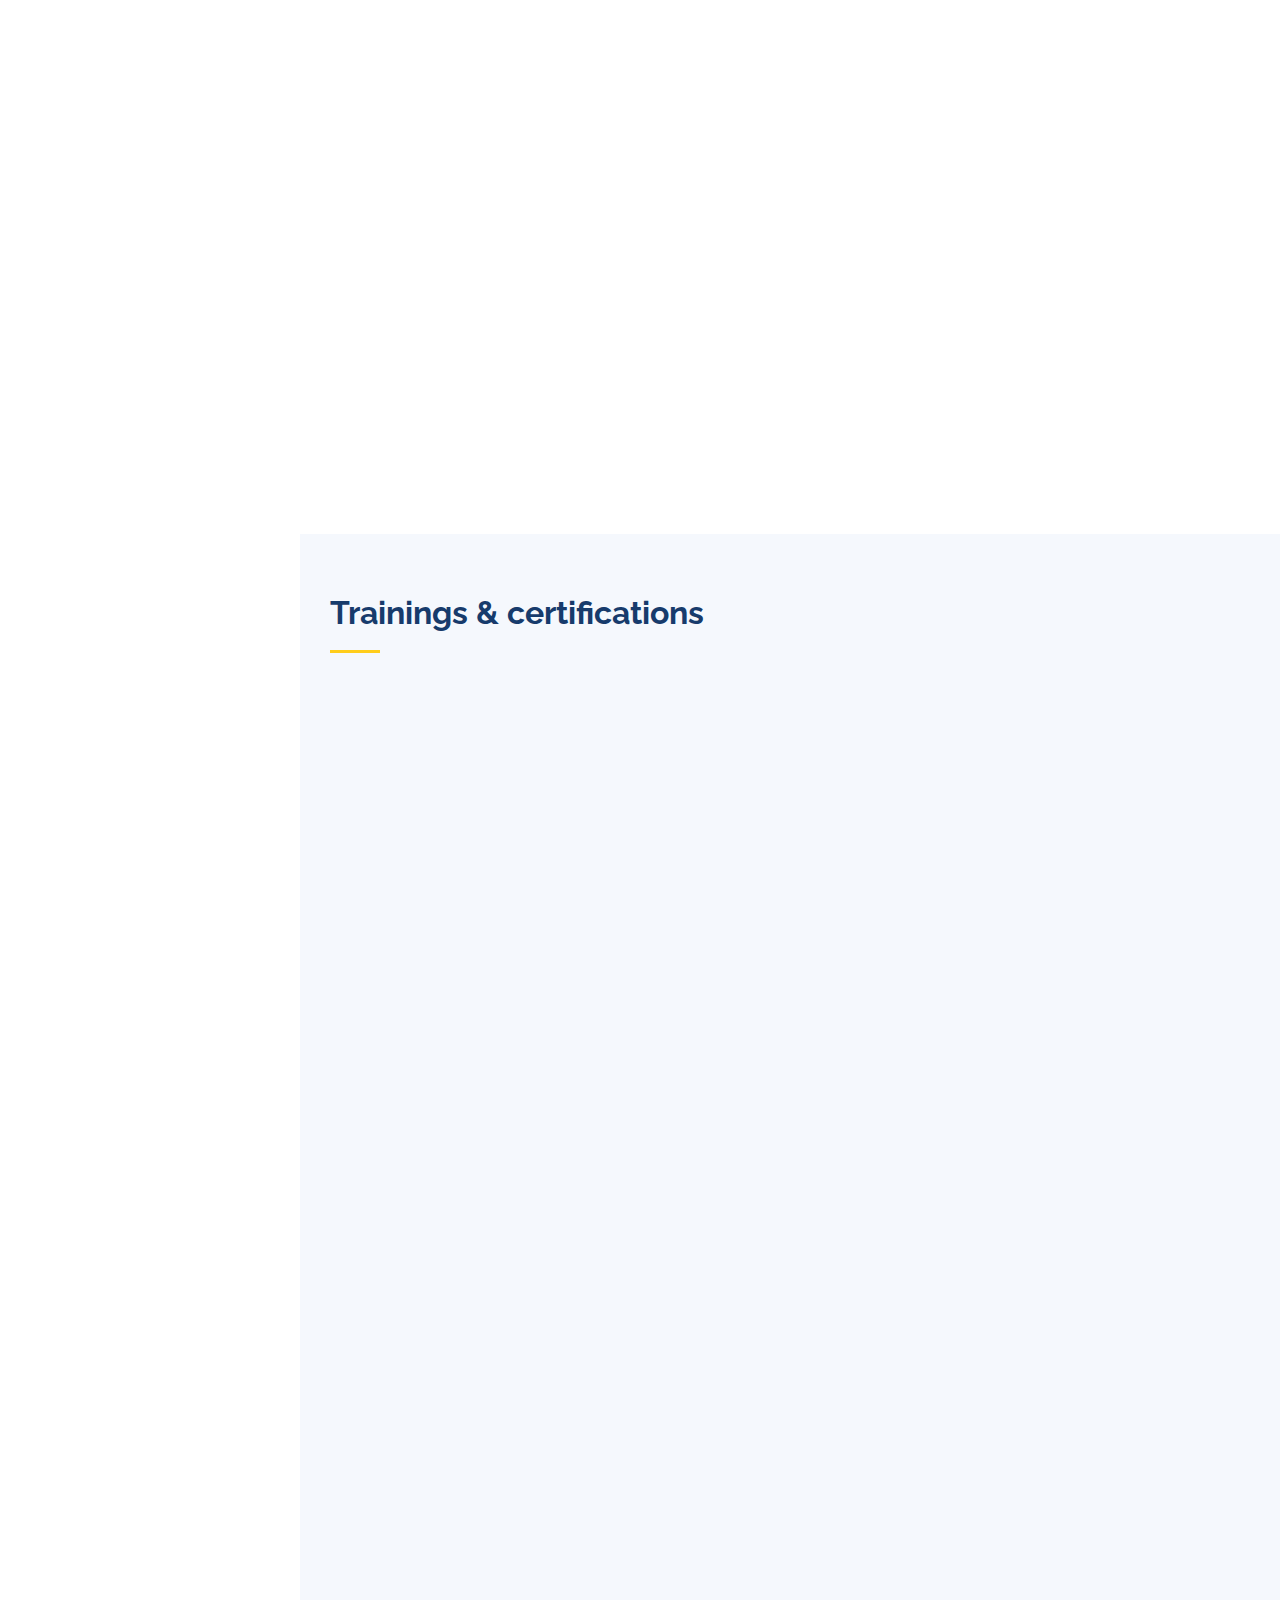
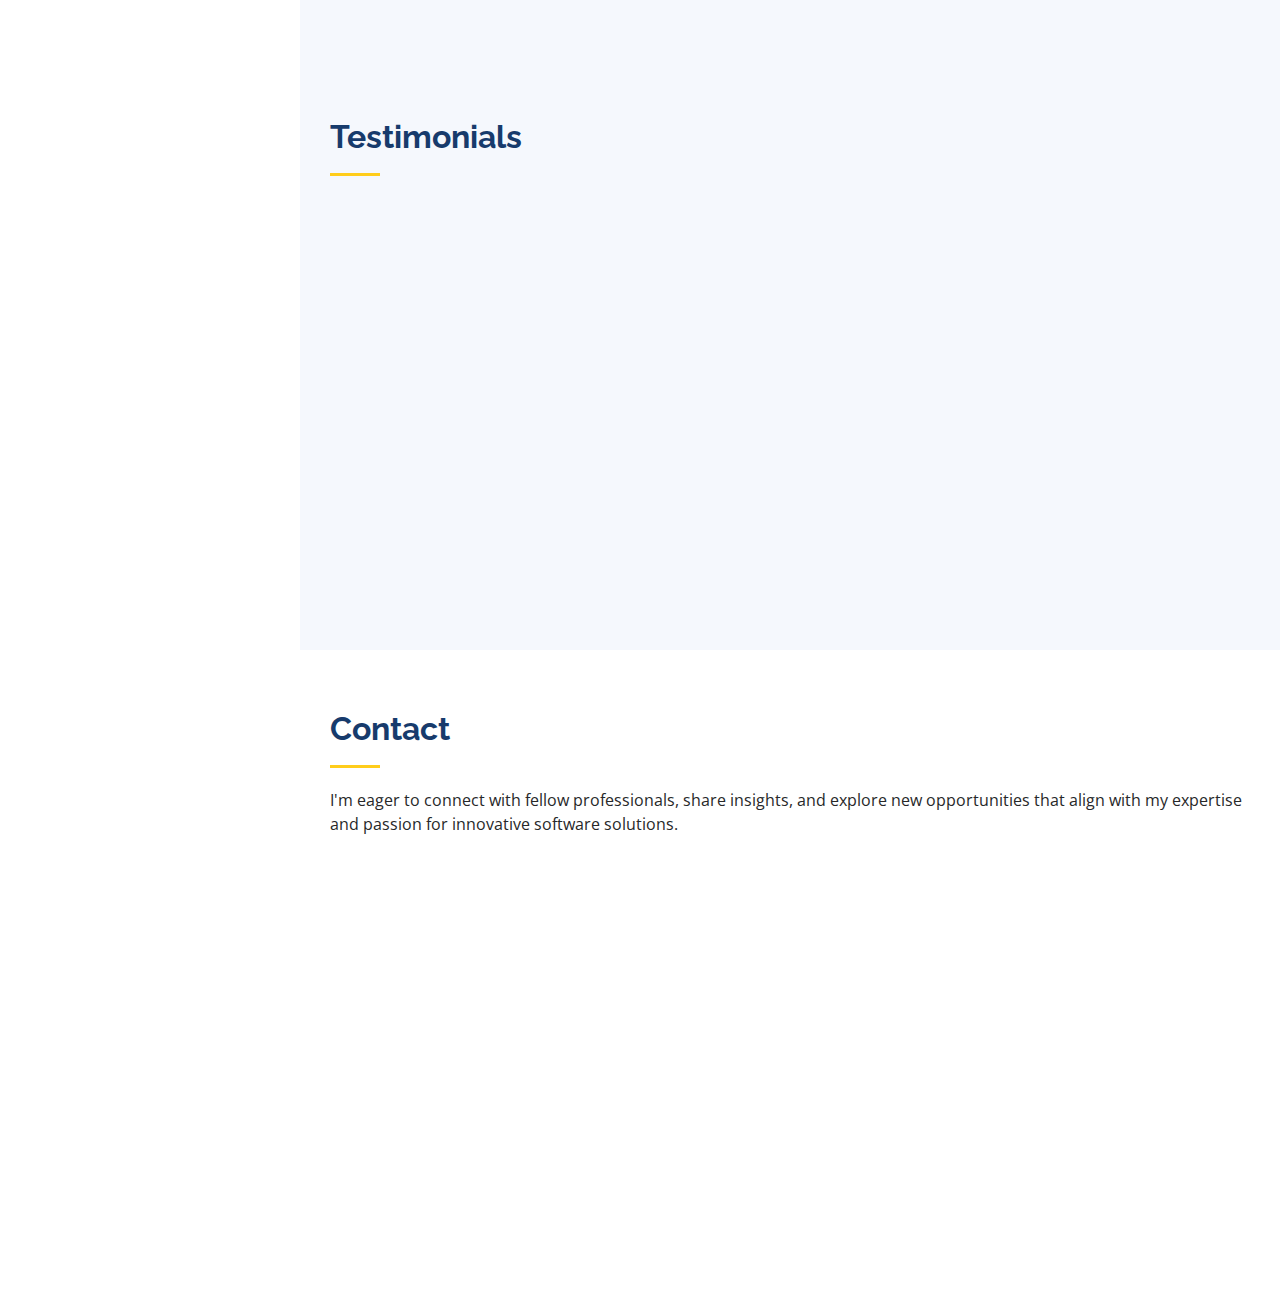
==== commit e84b4a6d: "changes to training section" ====
--- a/index.html
+++ b/index.html
@@ -5,12 +5,12 @@
   <meta charset="utf-8">
   <meta content="width=device-width, initial-scale=1.0" name="viewport">
 
-  <title>iPortfolio Bootstrap Template - Index</title>
+  <title>Ashish Sawant | Portfolio</title>
   <meta content="" name="description">
   <meta content="" name="keywords">
 
   <!-- Favicons -->
-  <link href="assets/img/favicon.png" rel="icon">
+  <link href="assets/img/favicon.ico" rel="icon">
   <link href="assets/img/apple-touch-icon.png" rel="apple-touch-icon">
 
   <!-- Google Fonts -->
@@ -418,6 +418,9 @@
     <!-- ======= Portfolio Section ======= -->
     <section id="certifications" class="resume section-bg">
       <div class="container">
+        <div class="section-title">
+          <h2>Trainings & certifications</h2>
+        </div>
         <div class="row">
               <div class="col-lg-4" data-aos="fade-up" data-aos-delay="100">
                   <h3 class="resume-title">Certifications</h3>
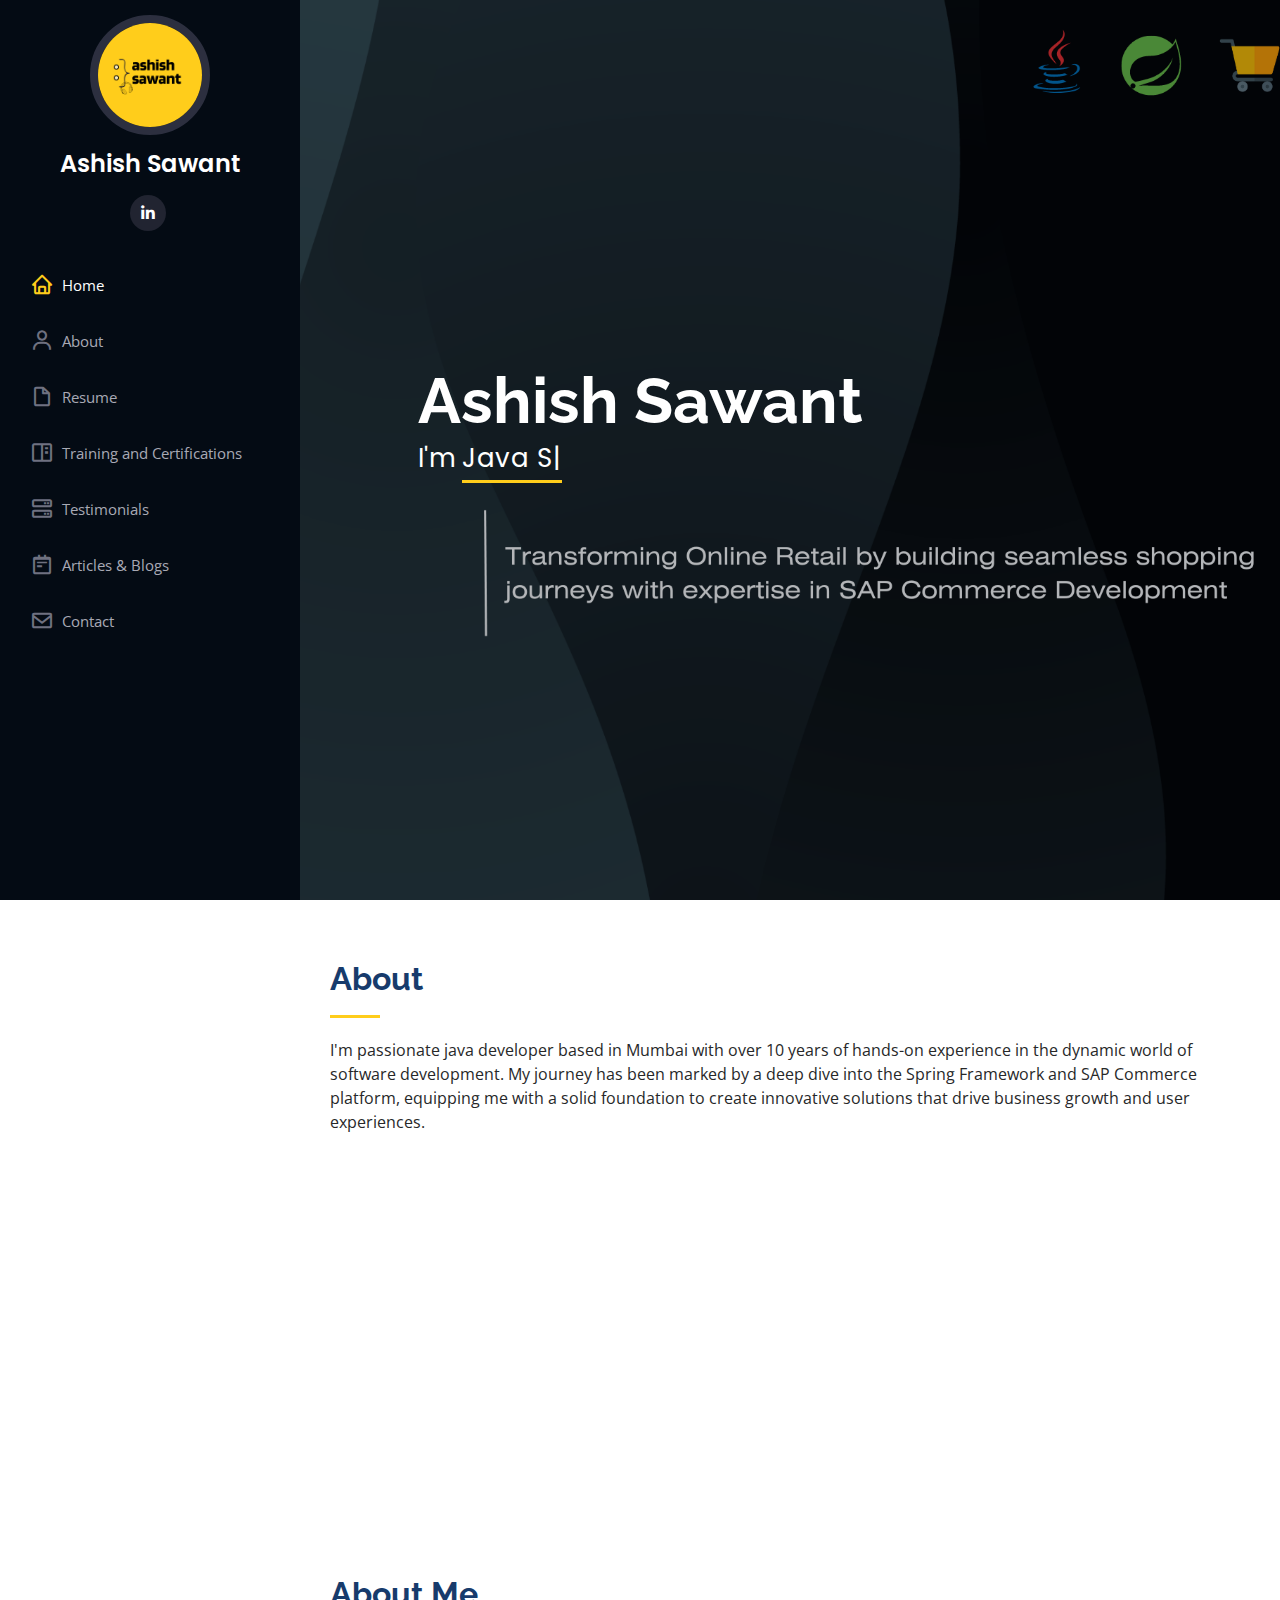
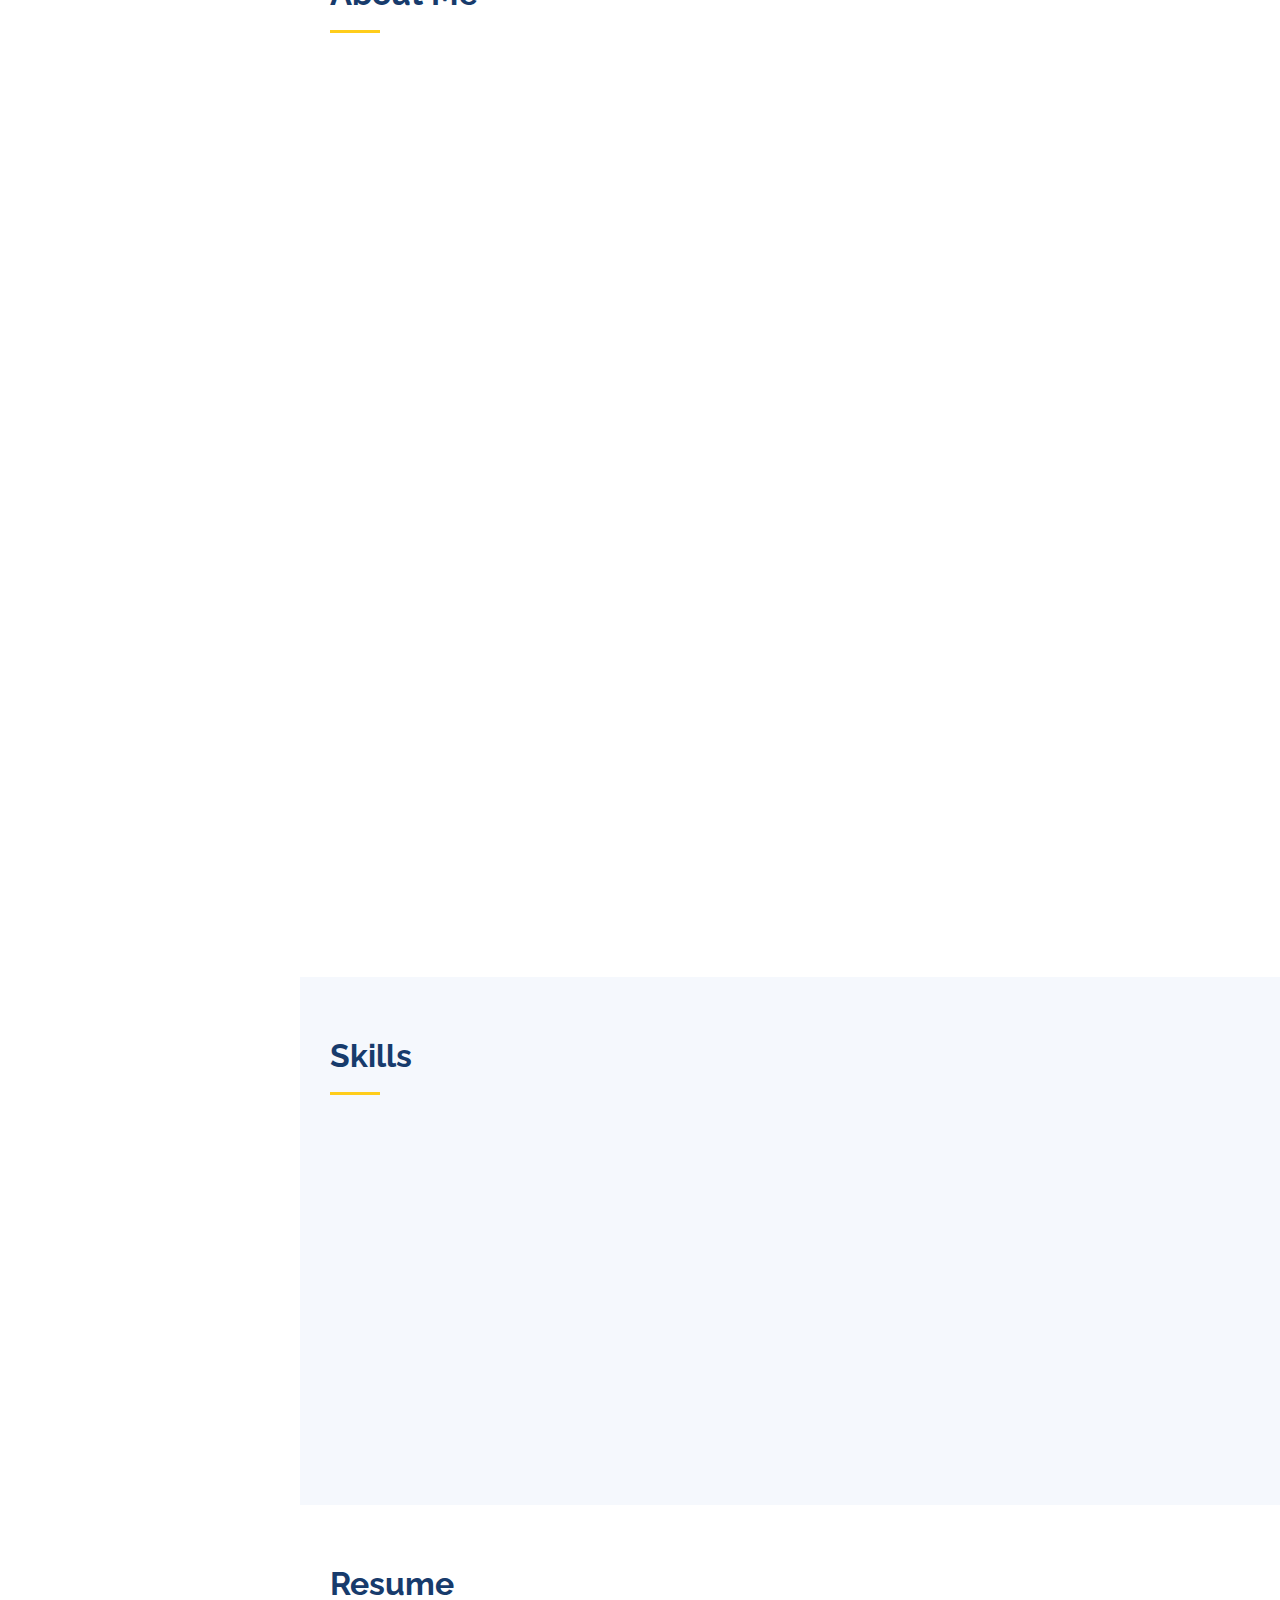
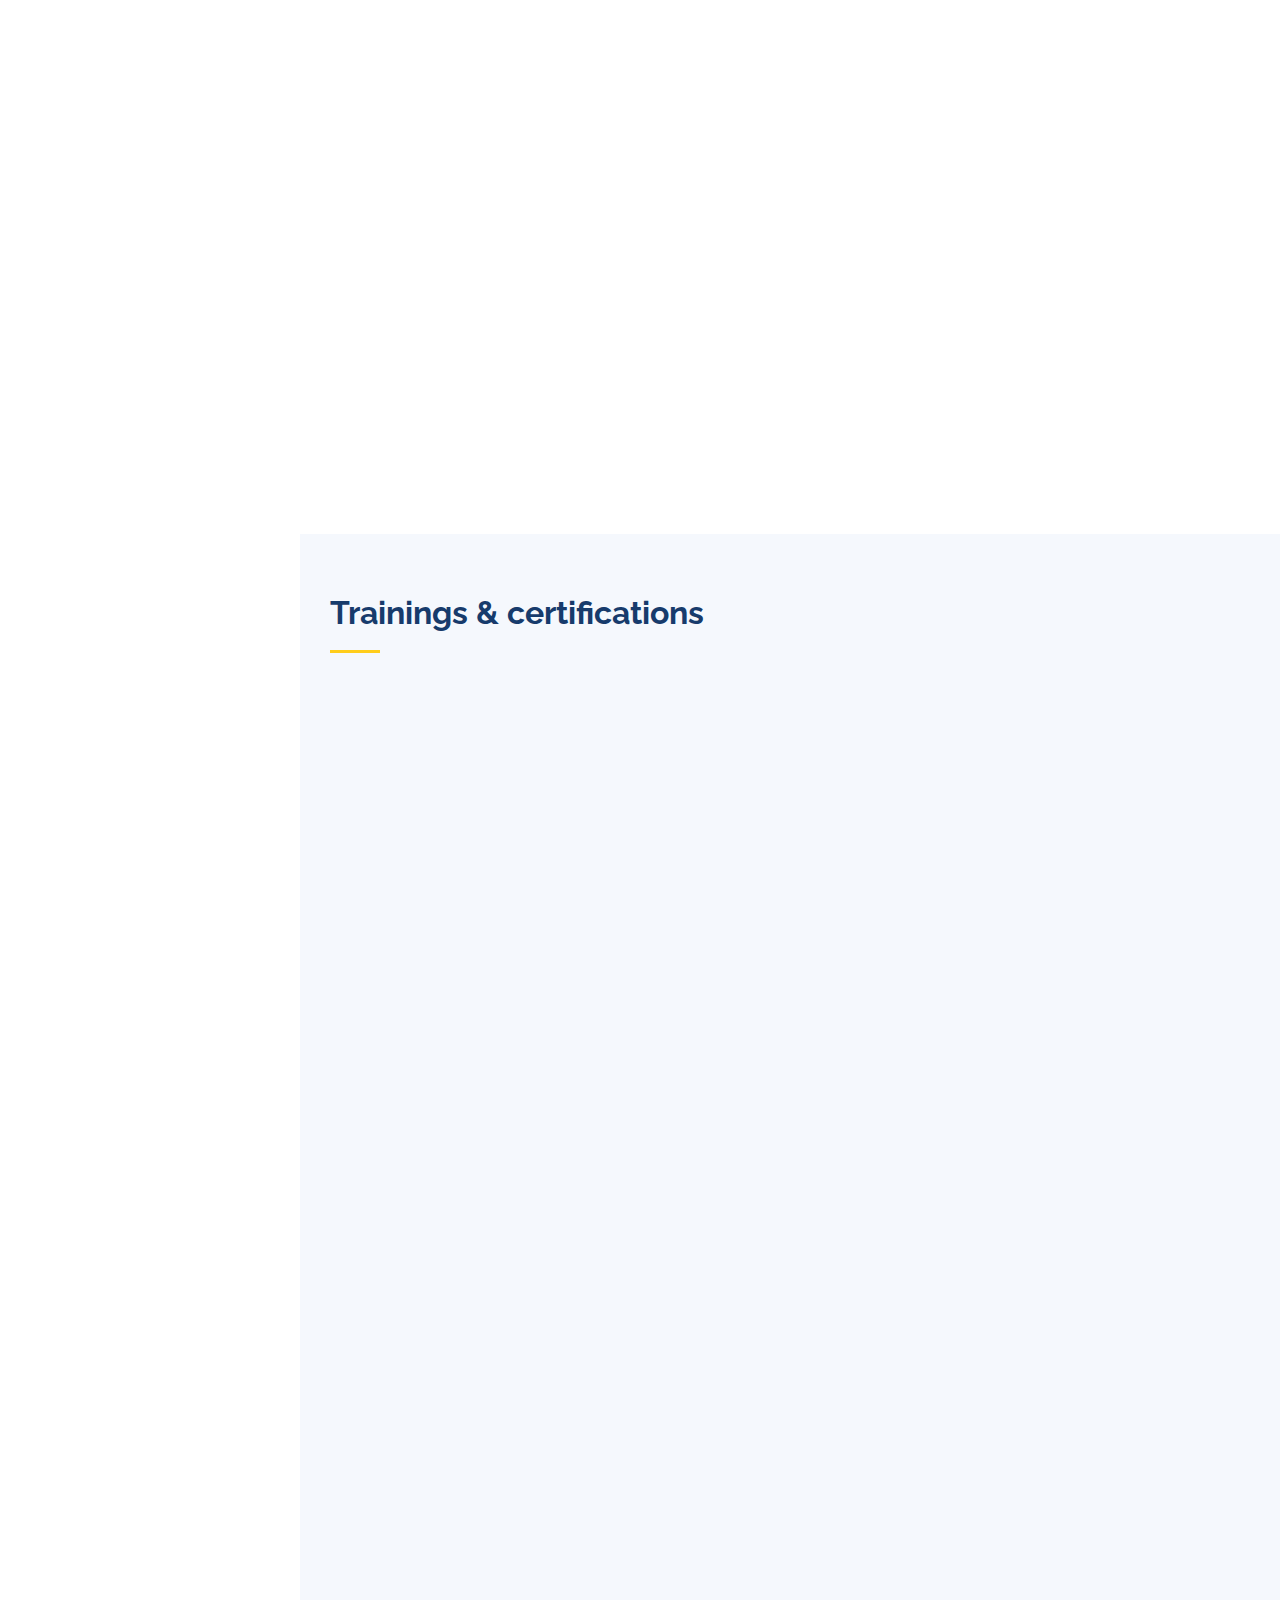
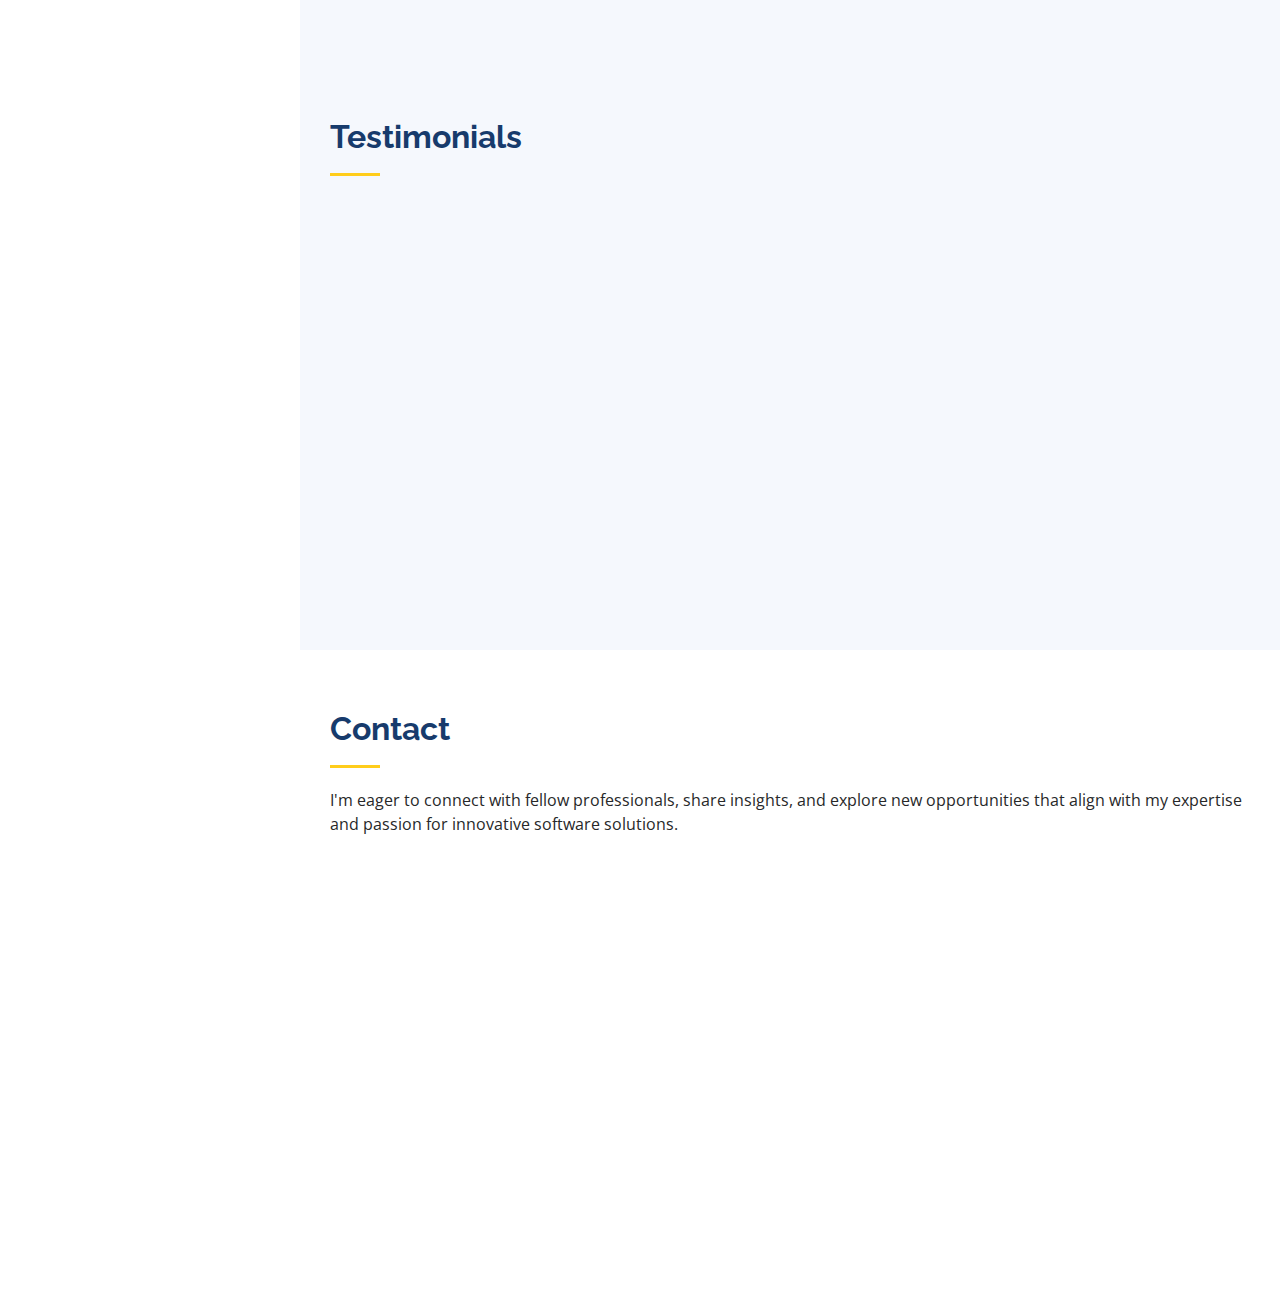
==== commit f25fc44a: "articles pages" ====
--- a/index.html
+++ b/index.html
@@ -58,6 +58,7 @@
           <li><a href="#resume" class="nav-link scrollto"><i class="bx bx-file-blank"></i> <span>Resume</span></a></li>
           <li><a href="#certifications" class="nav-link scrollto"><i class="bx bx-book-content"></i> <span>Training and Certifications</span></a></li>
           <li><a href="#testimonials" class="nav-link scrollto"><i class="bx bx-server"></i> <span>Testimonials</span></a></li>
+          <li><a href="articles-main-page.html" class="nav-link scrollto"><i class="bx bx-notepad"></i> <span>Articles & Blogs</span></a></li>
           <li><a href="#contact" class="nav-link scrollto"><i class="bx bx-envelope"></i> <span>Contact</span></a></li>
         </ul>
       </nav><!-- .nav-menu -->
@@ -97,7 +98,7 @@
               <div class="col-lg-6">
                 <ul>
                   <li><i class="bi bi-chevron-right"></i> <strong>Birthday:</strong> <span>18 Dec 1990</span></li>
-                  <li><i class="bi bi-chevron-right"></i> <strong>Website:</strong> <span>www.example.com</span></li>
+                  <li><i class="bi bi-chevron-right"></i> <strong>Website:</strong> <span><a href="https://ashishsawant4u.github.io/ashishPortfolio/">Ashish Portfolio</a></span></li>
                   <li><i class="bi bi-chevron-right"></i> <strong>Phone:</strong> <span>+91 9833534394</span></li>
                   <li><i class="bi bi-chevron-right"></i> <strong>City:</strong> <span>Mumbai, India</span></li>
                 </ul>
--- a/assets/css/style.css
+++ b/assets/css/style.css
@@ -605,13 +605,13 @@
   color: #fff;
   font-size: 28px;
   text-align: center;
-  background: rgba(20, 157, 221, 0.75);
+  background: #ffcd1b;
   transition: 0.3s;
   width: 50%;
 }
 
 .portfolio .portfolio-wrap .portfolio-links a:hover {
-  background: rgba(20, 157, 221, 0.95);
+  background: #ffcd1b;
 }
 
 .portfolio .portfolio-wrap .portfolio-links a+a {
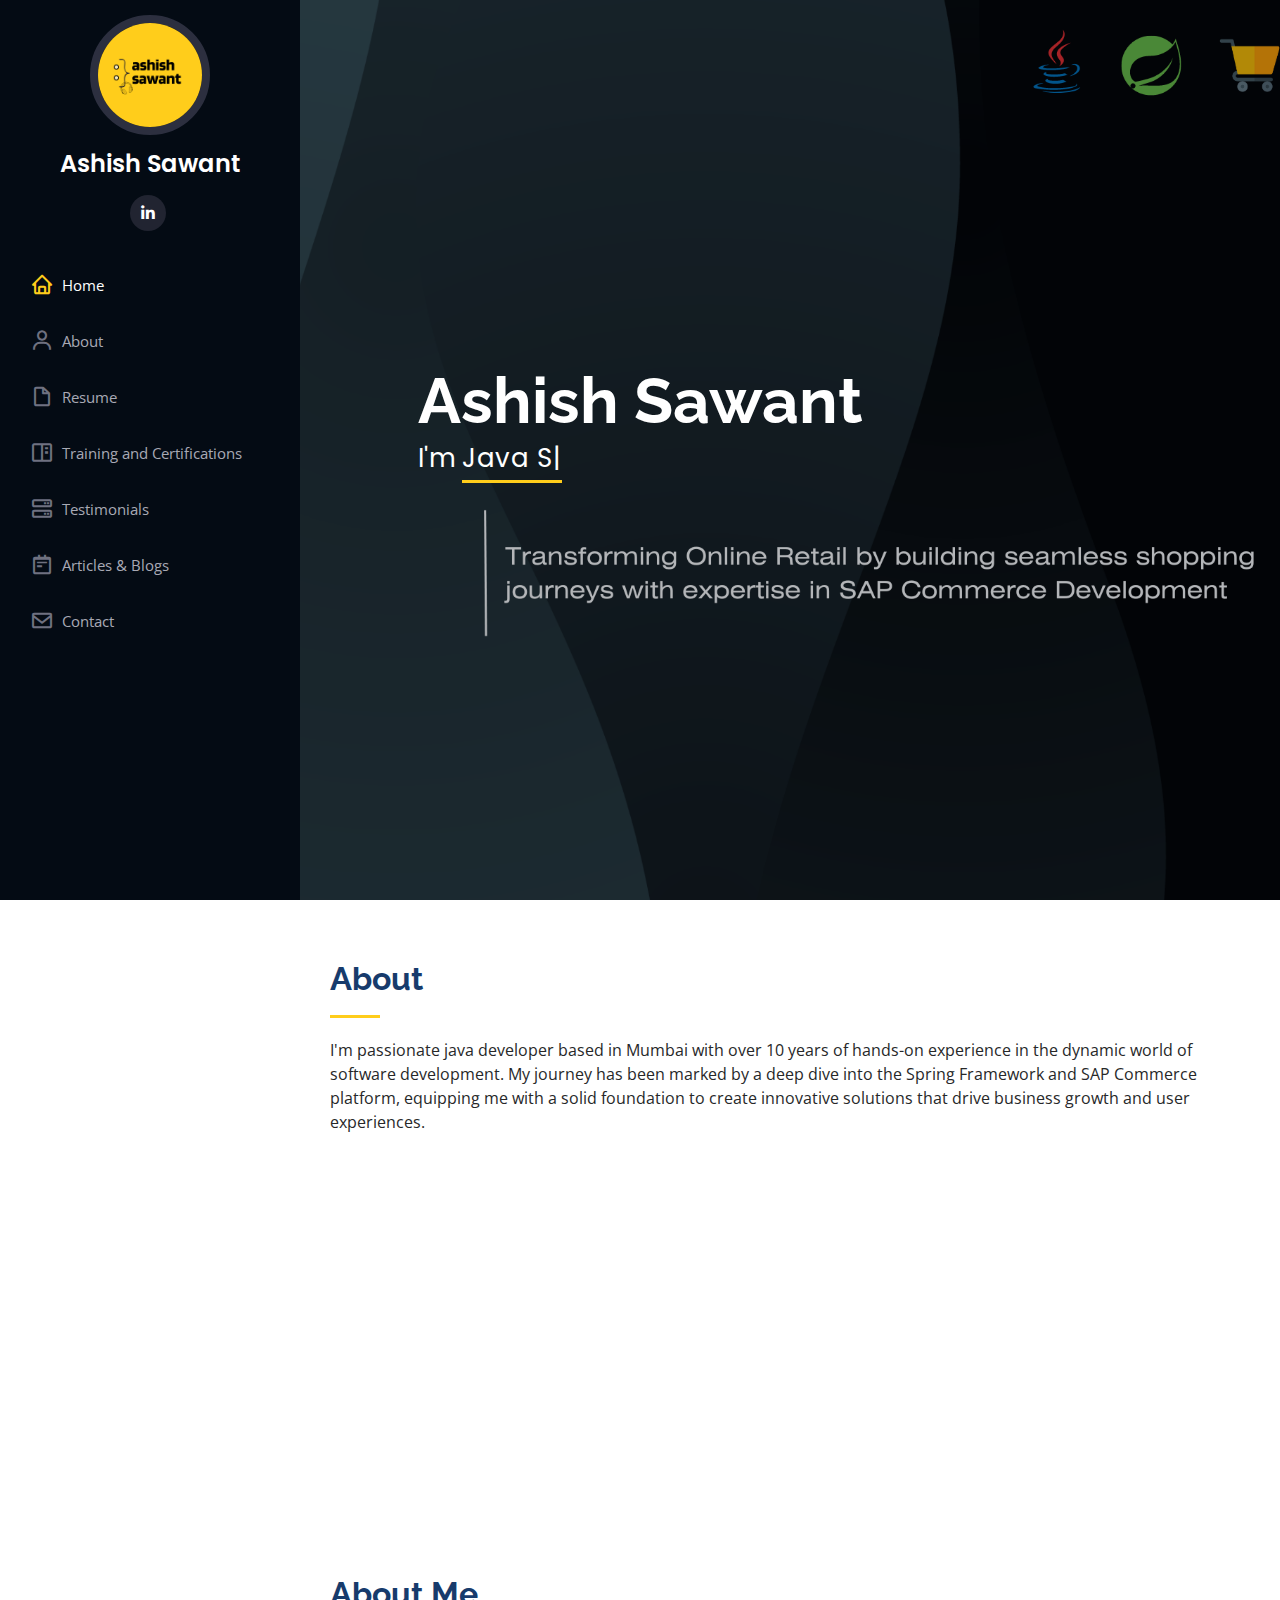
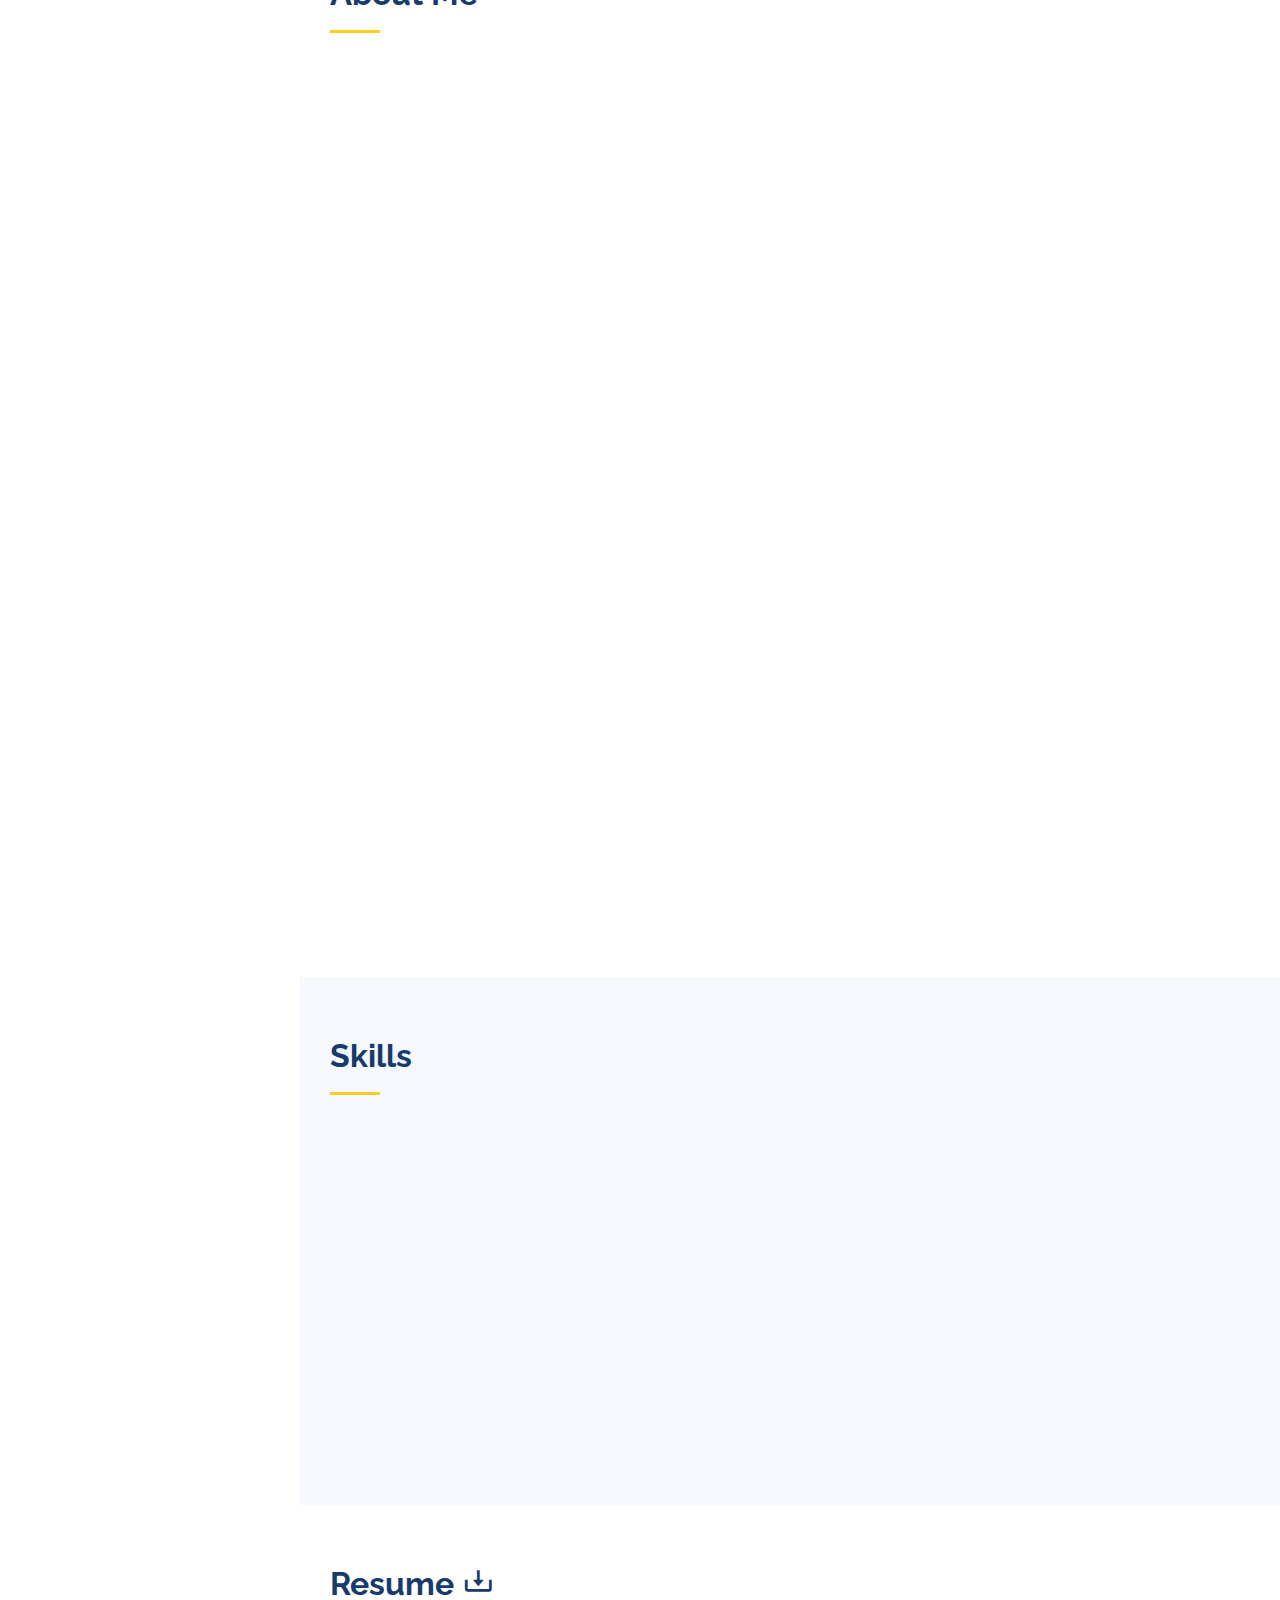
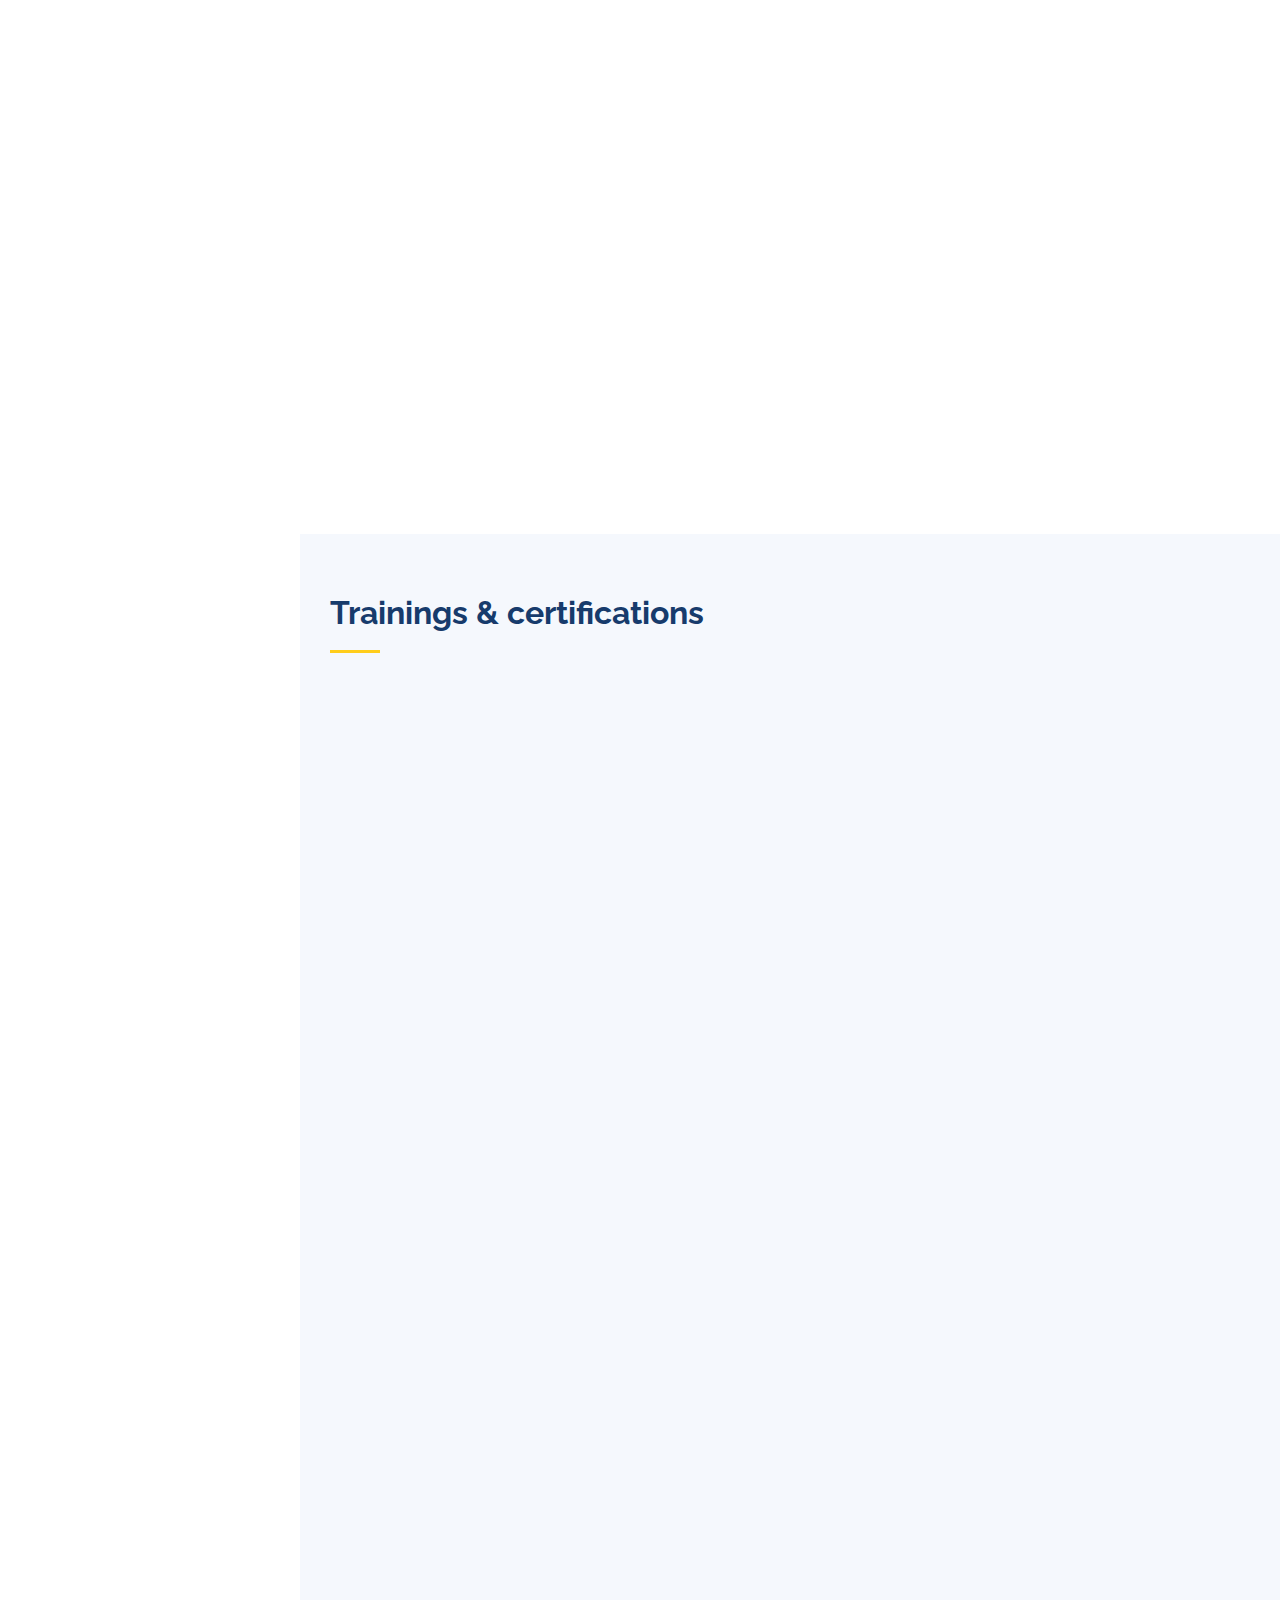
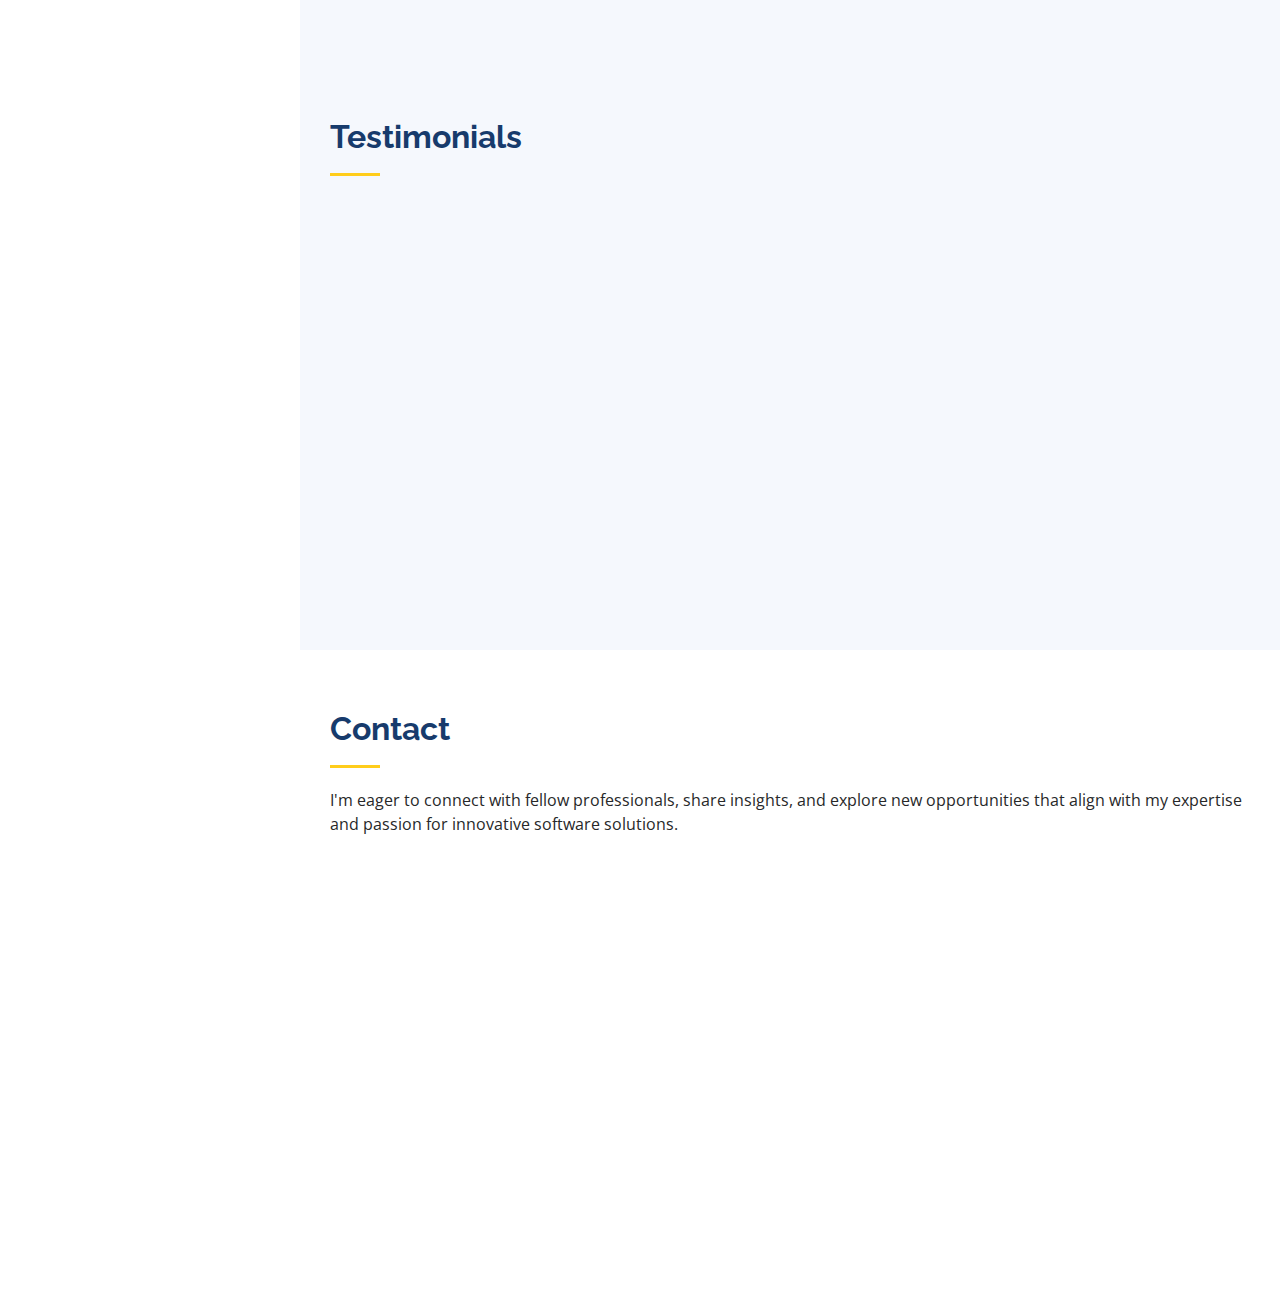
==== commit 001eac75: "resume changes" ====
--- a/index.html
+++ b/index.html
@@ -330,7 +330,7 @@
       <div class="container">
 
         <div class="section-title">
-          <h2>Resume</h2>
+          <h2><a href="assets/downloads/Ashish_Sawant_CX_2024_new.pdf" target="_blank" class="nav-link scrollto">Resume<i class='ms-2 bx bx-download box-icon'></i></a></h2>
           <!-- <p>Magnam dolores commodi suscipit. Necessitatibus eius consequatur ex aliquid fuga eum quidem. Sit sint consectetur velit. Quisquam quos quisquam cupiditate. Et nemo qui impedit suscipit alias ea. Quia fugiat sit in iste officiis commodi quidem hic quas.</p> -->
         </div>
 
--- a/assets/css/style.css
+++ b/assets/css/style.css
@@ -1,11 +1,3 @@
-/**
-* Template Name: iPortfolio
-* Template URL: https://bootstrapmade.com/iportfolio-bootstrap-portfolio-websites-template/
-* Updated: Mar 17 2024 with Bootstrap v5.3.3
-* Author: BootstrapMade.com
-* License: https://bootstrapmade.com/license/
-*/
-
 /*--------------------------------------------------------------
 # General
 --------------------------------------------------------------*/
@@ -200,12 +192,19 @@
   color: #fff;
 }
 
+
 .nav-menu a:hover i,
 .nav-menu .active i,
 .nav-menu .active:focus i,
 .nav-menu li:hover>a i {
   color: #ffcd1b;
 }
+
+i.box-icon:hover
+{
+  color: #ffcd1b;
+}
+
 
 /* Mobile Navigation */
 .mobile-nav-toggle {
@@ -246,6 +245,16 @@
   background: url("../img/ashish-hero-bg.png") top center;
   /* background-color: black; */
   background-size: cover;
+}
+
+@media only screen and (max-width: 600px) {
+  #hero {
+    width: 100%;
+    height: 100vh;
+    background: url("../img/hero-mobile.png") top center;
+    /* background-color: black; */
+    background-size: cover;
+  }
 }
 
 #hero:before {
